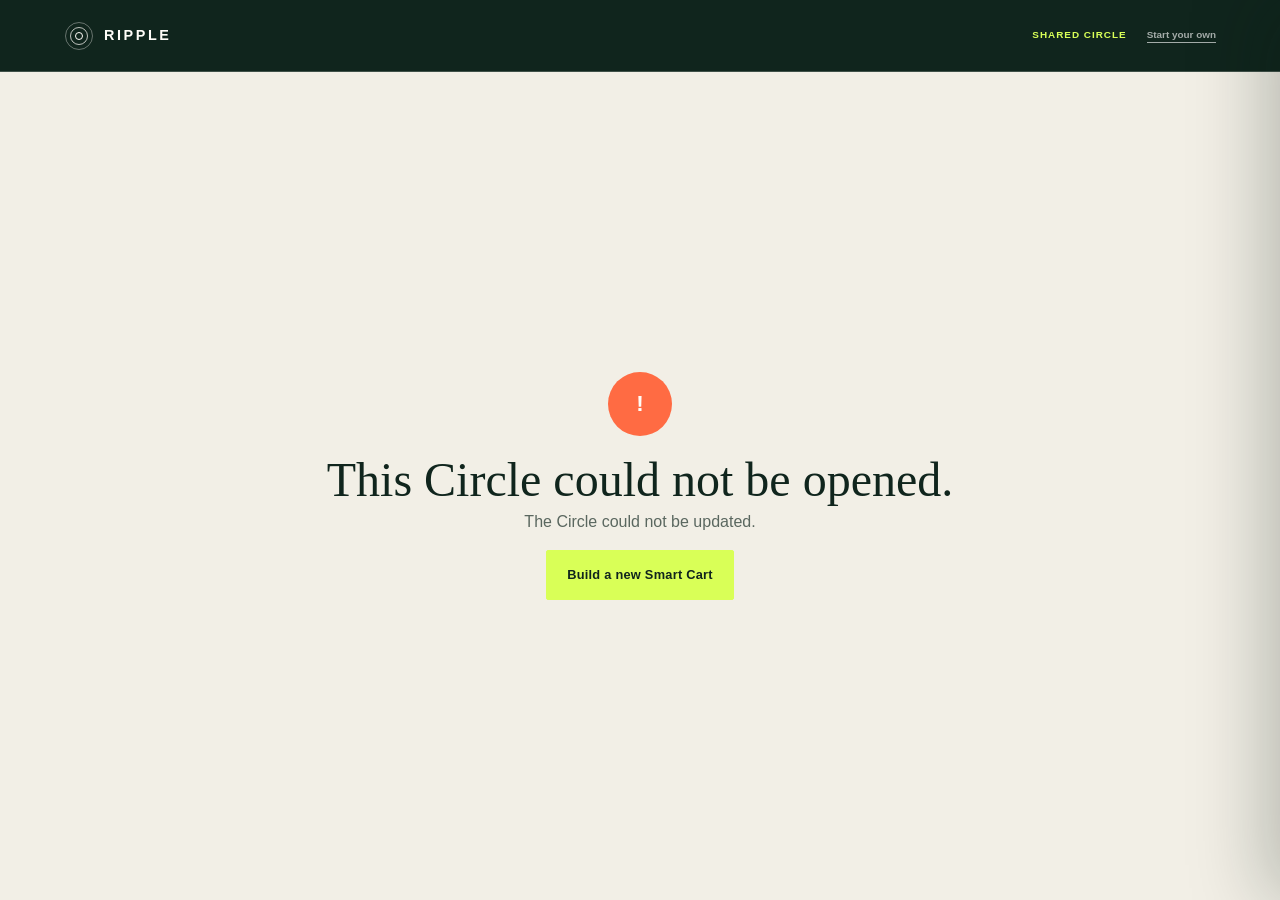
==== circle.html @ a395c289 "Add Smart Cart and shareable Circle flow" ====
<!doctype html>
<html lang="en">
<head>
  <meta charset="utf-8">
  <meta name="viewport" content="width=device-width, initial-scale=1">
  <meta name="theme-color" content="#10251d">
  <meta name="description" content="Join a RIPPLE Circle and help friends complete one transparent technology activation mission.">
  <title>RIPPLE Circle</title>
  <link rel="stylesheet" href="/site.css">
  <script src="/circle.js" defer></script>
</head>
<body class="circle-page">
  <header class="circle-header"><a class="brand" href="/home"><span class="brand-mark" aria-hidden="true"><i></i><i></i><i></i></span><span>RIPPLE</span></a><div><span>SHARED CIRCLE</span><a href="/smart-cart">Start your own</a></div></header>
  <main data-circle-root aria-live="polite" aria-busy="true">
    <section class="circle-loading" data-circle-loading><span class="loading-mark"></span><h1>Opening this Circle…</h1><p>RIPPLE is checking the shared mission and sandbox funding activity.</p></section>
    <section data-circle-content hidden>
      <div class="circle-hero">
        <div class="circle-orbits" aria-hidden="true"><i></i><i></i><i></i></div>
        <div class="circle-hero-inner shell">
          <p class="circle-kicker"><span data-circle-status>Open Circle</span><b>·</b><span data-circle-location></span></p>
          <h1 data-circle-headline></h1>
          <p class="circle-statement" data-circle-statement></p>
          <div class="circle-share-row"><button type="button" data-circle-share>Share Circle <span>↗</span></button><button type="button" data-circle-copy>Copy link</button><a data-circle-whatsapp target="_blank" rel="noopener">WhatsApp</a><a data-circle-facebook target="_blank" rel="noopener">Facebook</a></div>
        </div>
      </div>

      <section class="circle-command shell">
        <div class="circle-progress-card">
          <div class="circle-progress-top"><div><span>GROUP PROGRESS</span><strong data-circle-raised>$0</strong><small>of <b data-circle-goal>$0</b> sandbox target</small></div><div class="circle-progress-ring" data-circle-ring><span data-circle-percent>0%</span></div></div>
          <div class="circle-progress-bar"><i data-circle-progress></i></div>
          <div class="circle-progress-meta"><span><b data-circle-count>0</b> friends contributed</span><span><b data-circle-remaining>$0</b> remaining</span></div>
          <button class="button button-acid button-block" type="button" data-open-checkout>Join this Circle <span aria-hidden="true">→</span></button>
          <p>Visa-style sandbox experience · no real card is charged</p>
        </div>
        <div class="circle-package-card">
          <header><div><span>SMART CART PACKAGE</span><h2 data-package-title></h2></div><strong><b data-package-devices></b><small>planned devices</small></strong></header>
          <p data-package-explanation></p>
          <ul data-package-lines></ul>
          <div class="circle-package-total"><span>Complete package</span><b data-package-total></b></div>
          <small data-package-assumptions></small>
        </div>
      </section>

      <section class="circle-social shell">
        <div class="circle-story-card">
          <p class="eyebrow">The shared story</p><h2>More meaningful than a total.</h2>
          <blockquote data-circle-story></blockquote>
          <div class="circle-story-note"><span>AI STORY PREVIEW</span><p>RIPPLE turns optional contributor motivations and verified mission events into a simple group update. It never uses payment-card data.</p></div>
        </div>
        <div class="circle-friends-card"><header><div><p class="eyebrow">The Circle</p><h2>Friends moving it forward</h2></div><span data-friend-count>0 joined</span></header><div class="circle-friends" data-circle-friends></div></div>
      </section>

      <section class="circle-mission-band"><div class="shell circle-mission-grid"><div><p class="eyebrow">The underlying mission</p><h2 data-mission-title></h2><p data-mission-summary></p><a class="text-link" data-mission-link href="/missions">Inspect the complete mission <span>→</span></a></div><dl><div><dt>Recipient</dt><dd data-mission-recipient></dd></div><div><dt>Location</dt><dd data-mission-location></dd></div><div><dt>Equipment</dt><dd data-mission-device></dd></div><div><dt>Proof rule</dt><dd>Count impact after recipient acceptance</dd></div></dl></div></section>

      <footer class="circle-footer"><p><strong>Prototype boundary:</strong> this is a fictional sandbox Circle. No payment, donation, purchase, charitable receipt, delivery, or verified impact occurs.</p></footer>
    </section>
    <section class="circle-error" data-circle-error hidden><span>!</span><h1>This Circle could not be opened.</h1><p data-circle-error-message></p><a class="button button-primary" href="/smart-cart">Build a new Smart Cart</a></section>
  </main>

  <div class="checkout-backdrop" data-checkout-backdrop hidden></div>
  <aside class="circle-checkout" data-checkout aria-hidden="true" aria-labelledby="checkout-title">
    <header><div><span>SECURE SANDBOX CHECKOUT</span><h2 id="checkout-title">Join the Circle</h2></div><button type="button" data-close-checkout aria-label="Close checkout">×</button></header>
    <div class="checkout-trust"><span class="visa-word">VISA</span><div><b>Hosted payment simulation</b><small>Card details stay in this browser and are never sent to RIPPLE.</small></div></div>
    <form data-circle-contribution novalidate>
      <section data-checkout-step="details">
        <label>Your contribution<span class="input-prefix"><span>$</span><input name="amount" type="number" min="1" step="1" required></span></label>
        <div class="checkout-presets"><button type="button" data-circle-amount="25">$25</button><button type="button" data-circle-amount="50">$50</button><button type="button" data-circle-amount="100">$100</button><button type="button" data-circle-amount="split">Fair share</button></div>
        <label>Display name<input name="displayName" type="text" maxlength="60" autocomplete="name" required placeholder="How your name appears"></label>
        <label>Why are you joining? <span>Optional</span><textarea name="message" rows="3" maxlength="180" placeholder="I want more students to have the tools to build and learn."></textarea></label>
        <label class="consent-check"><input name="anonymous" type="checkbox" data-circle-anonymous><span>Show me as an anonymous friend.</span></label>
        <button class="button button-primary button-block" type="button" data-payment-next>Continue to sandbox payment <span>→</span></button>
      </section>
      <section data-checkout-step="payment" hidden>
        <button class="checkout-back" type="button" data-payment-back>← Edit contribution</button>
        <div class="sandbox-banner"><b>Use demo payment details only</b><span>No gateway call or real authorization occurs.</span></div>
        <label>Demo Visa card number<input name="cardNumber" inputmode="numeric" autocomplete="off" placeholder="4111 1111 1111 1111" maxlength="19" required></label>
        <div class="checkout-field-row"><label>Expiry<input name="expiry" inputmode="numeric" autocomplete="off" placeholder="12/30" maxlength="5" required></label><label>Security code<input name="cvc" inputmode="numeric" autocomplete="off" placeholder="123" maxlength="3" required></label></div>
        <label>Billing name<input name="billingName" autocomplete="off" maxlength="80" required placeholder="Demo cardholder"></label>
        <label class="consent-check"><input name="sandboxConfirmation" type="checkbox" required><span>I understand this records a simulation only and no money will move.</span></label>
        <div class="checkout-total"><span>Sandbox total</span><strong data-checkout-total>$0</strong></div>
        <button class="button button-acid button-block" type="submit">Authorize sandbox contribution <span>→</span></button>
      </section>
      <p class="checkout-status" data-checkout-status role="status" aria-live="polite"></p>
    </form>
    <section class="checkout-success" data-checkout-success hidden><span>✓</span><h3>Sandbox authorization recorded.</h3><p>No card was charged and no money moved.</p><dl><div><dt>Amount</dt><dd data-receipt-amount></dd></div><div><dt>Reference</dt><dd data-receipt-reference></dd></div></dl><button class="button button-primary button-block" type="button" data-finish-checkout>Return to the Circle</button></section>
  </aside>
  <div class="toast" data-toast role="status" aria-live="polite"></div>
</body>
</html>
---- site.css ----
:root {
  --ink: #10251d;
  --ink-2: #18362b;
  --paper: #f3f0e7;
  --paper-2: #e9e5da;
  --white: #fffdf8;
  --acid: #d9ff57;
  --coral: #ff6b43;
  --mint: #8de0bd;
  --sky: #a8d8ff;
  --line: rgba(16, 37, 29, .18);
  --line-light: rgba(255, 253, 248, .2);
  --muted: #5a675f;
  --radius: 2px;
  --sans: Inter, ui-sans-serif, -apple-system, BlinkMacSystemFont, "Segoe UI", sans-serif;
  --serif: Georgia, "Times New Roman", serif;
  --max: 1440px;
}

*, *::before, *::after { box-sizing: border-box; }

html { scroll-behavior: smooth; }

body {
  margin: 0;
  color: var(--ink);
  background: var(--paper);
  font-family: var(--sans);
  font-size: 16px;
  line-height: 1.5;
  -webkit-font-smoothing: antialiased;
}

body.menu-open { overflow: hidden; }
[hidden] { display: none !important; }

button, input, select, textarea { font: inherit; }
button, a { -webkit-tap-highlight-color: transparent; }
a { color: inherit; text-decoration: none; }
img, svg { max-width: 100%; display: block; }
h1, h2, h3, p { margin-top: 0; }

.sr-only {
  position: absolute;
  width: 1px;
  height: 1px;
  padding: 0;
  margin: -1px;
  overflow: hidden;
  clip: rect(0, 0, 0, 0);
  white-space: nowrap;
  border: 0;
}

.skip-link {
  position: fixed;
  z-index: 100;
  left: 18px;
  top: 12px;
  transform: translateY(-150%);
  padding: 10px 14px;
  background: var(--acid);
  color: var(--ink);
  font-weight: 800;
}

.skip-link:focus { transform: translateY(0); }

.site-header {
  position: sticky;
  z-index: 50;
  top: 0;
  color: var(--white);
  background: rgba(16, 37, 29, .96);
  border-bottom: 1px solid rgba(255, 255, 255, .12);
  backdrop-filter: blur(14px);
}

.nav-shell {
  width: min(100%, var(--max));
  min-height: 74px;
  margin: 0 auto;
  padding: 0 42px;
  display: grid;
  grid-template-columns: auto 1fr auto;
  align-items: center;
  gap: 36px;
}

.brand {
  display: inline-flex;
  align-items: center;
  gap: 11px;
  font-size: .9rem;
  font-weight: 900;
  letter-spacing: .18em;
}

.brand-mark {
  width: 29px;
  height: 29px;
  position: relative;
  display: inline-block;
}

.brand-mark i {
  position: absolute;
  inset: 50% auto auto 50%;
  width: 8px;
  height: 8px;
  border: 1.5px solid currentColor;
  border-radius: 50%;
  transform: translate(-50%, -50%);
}

.brand-mark i:nth-child(2) { width: 18px; height: 18px; opacity: .72; }
.brand-mark i:nth-child(3) { width: 28px; height: 28px; opacity: .36; }

.nav-links {
  justify-self: center;
  display: flex;
  align-items: center;
  gap: 26px;
}

.nav-links a {
  position: relative;
  padding: 26px 0 23px;
  color: rgba(255, 253, 248, .75);
  font-size: .8rem;
  font-weight: 700;
  letter-spacing: .02em;
}

.nav-links a::after {
  content: "";
  position: absolute;
  left: 0;
  right: 100%;
  bottom: 17px;
  height: 2px;
  background: var(--acid);
  transition: right .2s ease;
}

.nav-links a:hover, .nav-links a[aria-current="page"] { color: var(--white); }
.nav-links a:hover::after, .nav-links a[aria-current="page"]::after { right: 0; }

.header-actions { display: flex; align-items: center; gap: 9px; }

.menu-button {
  display: none;
  width: 44px;
  height: 44px;
  padding: 11px;
  color: inherit;
  background: transparent;
  border: 1px solid var(--line-light);
}

.menu-button > span:not(.sr-only) { display: block; height: 1px; margin: 5px 0; background: currentColor; }

.button {
  display: inline-flex;
  min-height: 50px;
  padding: 0 20px;
  align-items: center;
  justify-content: center;
  gap: 18px;
  border: 1px solid transparent;
  border-radius: var(--radius);
  cursor: pointer;
  font-size: .8rem;
  font-weight: 850;
  letter-spacing: .02em;
  transition: transform .18s ease, background .18s ease, color .18s ease, border-color .18s ease;
}

.button:hover { transform: translateY(-2px); }
.button:focus-visible, a:focus-visible, input:focus-visible, select:focus-visible, textarea:focus-visible {
  outline: 3px solid var(--sky);
  outline-offset: 3px;
}

.button-small { min-height: 38px; padding: 0 14px; font-size: .73rem; }
.button-acid { color: var(--ink); background: var(--acid); border-color: var(--acid); }
.button-acid:hover { background: #e6ff8f; border-color: #e6ff8f; }
.button-ghost { color: var(--white); background: transparent; border-color: rgba(255, 253, 248, .28); }
.button-light { color: var(--ink); background: var(--white); }
.button-dark { color: var(--white); background: var(--ink); }
.button-outline-dark { color: var(--white); border-color: rgba(255, 255, 255, .48); }
.button-outline { color: var(--ink); border-color: var(--ink); background: transparent; }
.button[disabled] { opacity: .56; cursor: wait; transform: none; }

.text-link {
  display: inline-flex;
  align-items: center;
  gap: 18px;
  padding-bottom: 5px;
  border-bottom: 1px solid currentColor;
  font-size: .82rem;
  font-weight: 850;
}

.overline {
  margin-bottom: 24px;
  display: flex;
  align-items: center;
  gap: 10px;
  font-size: .69rem;
  font-weight: 900;
  letter-spacing: .15em;
  text-transform: uppercase;
}

.overline-light { color: var(--acid); }

.live-dot, .status-pill i {
  width: 7px;
  height: 7px;
  display: inline-block;
  border-radius: 50%;
  background: var(--acid);
  box-shadow: 0 0 0 5px rgba(217, 255, 87, .12);
}

.home-hero {
  position: relative;
  overflow: hidden;
  color: var(--white);
  background: var(--ink);
}

.home-hero::before {
  content: "";
  position: absolute;
  inset: 0;
  opacity: .24;
  pointer-events: none;
  background-image: linear-gradient(rgba(255,255,255,.06) 1px, transparent 1px), linear-gradient(90deg, rgba(255,255,255,.06) 1px, transparent 1px);
  background-size: 82px 82px;
  mask-image: linear-gradient(to right, transparent, #000 75%);
}

.hero-grid {
  position: relative;
  width: min(100%, var(--max));
  min-height: 750px;
  margin: 0 auto;
  padding: 86px 42px 70px;
  display: grid;
  grid-template-columns: minmax(0, 1.05fr) minmax(430px, .8fr);
  align-items: center;
  gap: 7vw;
}

.hero-copy h1 {
  max-width: 830px;
  margin-bottom: 30px;
  font-size: clamp(3.6rem, 6.8vw, 7.1rem);
  line-height: .89;
  letter-spacing: -.065em;
}

.hero-copy h1 em, .section-intro h2 em {
  color: var(--acid);
  font-family: var(--serif);
  font-weight: 400;
}

.hero-lede {
  max-width: 680px;
  margin-bottom: 34px;
  color: rgba(255, 253, 248, .7);
  font-size: clamp(1rem, 1.35vw, 1.22rem);
  line-height: 1.65;
}

.hero-actions { display: flex; align-items: center; gap: 28px; }
.hero-proof { margin-top: 70px; display: flex; flex-wrap: wrap; gap: 12px 26px; }
.hero-proof span { color: rgba(255,255,255,.58); font-size: .7rem; font-weight: 750; letter-spacing: .04em; }
.hero-proof span::before { content: "✓"; margin-right: 8px; color: var(--acid); }

.hero-system {
  position: relative;
  padding: 24px;
  color: var(--ink);
  background: var(--paper);
  box-shadow: 24px 24px 0 rgba(217, 255, 87, .1);
}

.system-topline { display: flex; justify-content: space-between; gap: 16px; padding-bottom: 16px; border-bottom: 1px solid var(--line); font-size: .62rem; font-weight: 900; letter-spacing: .13em; }
.status-pill { display: inline-flex; align-items: center; gap: 8px; color: #315b47; }
.status-pill i { width: 6px; height: 6px; background: #3da874; box-shadow: none; }
.system-batch { padding: 28px 0 25px; display: grid; grid-template-columns: 1fr auto; align-items: end; border-bottom: 1px solid var(--line); }
.system-batch .system-label { grid-column: 1 / -1; margin-bottom: 13px; color: var(--muted); font-size: .66rem; font-weight: 900; letter-spacing: .12em; text-transform: uppercase; }
.system-batch strong { font-size: clamp(3.2rem, 5vw, 5.3rem); line-height: .8; letter-spacing: -.07em; }
.system-batch > span:last-child { max-width: 90px; text-align: right; font-size: .73rem; font-weight: 750; line-height: 1.35; }
.system-path { height: 31px; margin: 0 26px; display: flex; align-items: center; justify-content: space-between; border-bottom: 1px solid var(--ink); }
.system-path i { width: 7px; height: 7px; margin-top: 31px; border-radius: 50%; background: var(--ink); box-shadow: 0 0 0 4px var(--paper); }
.system-roles { display: grid; grid-template-columns: repeat(4, 1fr); gap: 7px; padding: 22px 0 25px; }
.system-roles div { min-width: 0; }
.system-roles span { display: block; margin-bottom: 14px; color: var(--muted); font-size: .62rem; }
.system-roles b { display: block; margin-bottom: 5px; font-size: .71rem; }
.system-roles small { display: block; color: var(--muted); font-size: .58rem; line-height: 1.35; }
.system-outcome { display: grid; grid-template-columns: 1fr 1fr; background: var(--ink); color: var(--white); }
.system-outcome div { padding: 16px; border-right: 1px solid var(--line-light); border-bottom: 1px solid var(--line-light); }
.system-outcome div:last-child { grid-column: 1 / -1; border-bottom: 0; }
.system-outcome span { display: block; margin-bottom: 7px; color: rgba(255,255,255,.54); font-size: .61rem; text-transform: uppercase; letter-spacing: .07em; }
.system-outcome b { font-size: 1rem; }
.sample-note { margin: 13px 0 0; color: var(--muted); font-size: .62rem; }

.problem-section, .activation-section, .roles-section, .proof-section {
  width: min(100%, var(--max));
  margin: 0 auto;
  padding: 118px 42px;
}

.section-intro { max-width: 980px; margin-bottom: 62px; }
.section-intro h2, .split-intro h2, .section-heading-row h2, .proof-copy h2, .final-cta h2, .page-hero h1 {
  margin-bottom: 24px;
  font-size: clamp(2.5rem, 4.5vw, 5rem);
  line-height: .98;
  letter-spacing: -.052em;
}
.section-intro > p:last-child { max-width: 690px; color: var(--muted); }

.metric-wall { display: grid; grid-template-columns: repeat(4, 1fr); }
.problem-metric { min-height: 360px; padding: 28px; display: flex; flex-direction: column; border-right: 1px solid var(--line); }
.metric-index { font-size: .65rem; font-weight: 900; letter-spacing: .13em; }
.problem-metric strong { margin-top: auto; font-size: clamp(3.5rem, 5.2vw, 6rem); line-height: .9; letter-spacing: -.07em; }
.problem-metric p { min-height: 65px; margin: 20px 0; font-size: .84rem; font-weight: 650; line-height: 1.55; }
.problem-metric a { align-self: flex-start; padding-bottom: 3px; border-bottom: 1px solid currentColor; font-size: .65rem; font-weight: 800; }
.metric-dark { color: var(--white); background: var(--ink); }
.metric-acid { background: var(--acid); }
.metric-coral { background: var(--coral); }
.metric-cream { background: var(--white); }
.data-caveat { margin: 18px 0 0; padding: 18px 0; color: var(--muted); border-top: 1px solid var(--line); font-size: .72rem; }

.activation-section { padding-top: 30px; }
.split-intro { margin-bottom: 62px; display: grid; grid-template-columns: 1.15fr .65fr; align-items: end; gap: 10vw; }
.split-intro > p { margin-bottom: 28px; color: var(--muted); }
.activation-steps { margin: 0; padding: 0; list-style: none; border-top: 1px solid var(--ink); }
.activation-steps li { padding: 23px 0; display: grid; grid-template-columns: 90px 220px 1fr; align-items: start; border-bottom: 1px solid var(--line); transition: padding .2s ease, background .2s ease; }
.activation-steps li:hover { padding-left: 14px; background: rgba(255,255,255,.35); }
.activation-steps li > span { color: var(--muted); font-size: .65rem; font-weight: 900; letter-spacing: .1em; }
.activation-steps div { grid-column: 2 / -1; display: grid; grid-template-columns: 220px 1fr; gap: 24px; }
.activation-steps b { font-size: 1.18rem; }
.activation-steps p { max-width: 700px; margin: 0; color: var(--muted); font-size: .86rem; }

.missions-preview {
  padding: 110px max(42px, calc((100vw - var(--max)) / 2 + 42px));
  color: var(--white);
  background: var(--ink);
}
.section-heading-row { max-width: calc(var(--max) - 84px); margin: 0 auto 56px; display: flex; align-items: end; justify-content: space-between; gap: 32px; }
.section-heading-row h2 { margin: 0; }
.mission-grid { max-width: calc(var(--max) - 84px); margin: 0 auto; display: grid; grid-template-columns: repeat(3, 1fr); gap: 1px; background: rgba(255,255,255,.14); }
.loading-card, .empty-card, .error-card { grid-column: 1 / -1; padding: 50px; color: rgba(255,255,255,.68); background: var(--ink-2); text-align: center; }
.mission-card { min-width: 0; padding: 28px; color: var(--ink); background: var(--paper); display: flex; flex-direction: column; transition: transform .2s ease, background .2s ease; }
.mission-card:hover { position: relative; z-index: 2; transform: translateY(-6px); background: var(--white); }
.mission-card-top { display: flex; align-items: center; justify-content: space-between; gap: 10px; }
.mission-tag, .status-tag { padding: 5px 8px; font-size: .59rem; font-weight: 900; letter-spacing: .08em; text-transform: uppercase; border: 1px solid var(--line); }
.status-tag { color: #315b47; background: rgba(141,224,189,.23); border-color: rgba(49,91,71,.2); }
.mission-card h3 { min-height: 74px; margin: 35px 0 14px; font-size: 1.55rem; line-height: 1.05; letter-spacing: -.035em; }
.mission-card-summary { min-height: 68px; margin-bottom: 28px; color: var(--muted); font-size: .79rem; }
.mission-stat-row { display: grid; grid-template-columns: 1fr 1fr; gap: 1px; margin-bottom: 24px; background: var(--line); }
.mission-stat-row > div { padding: 13px; background: var(--paper); }
.mission-stat-row span { display: block; margin-bottom: 5px; color: var(--muted); font-size: .58rem; text-transform: uppercase; letter-spacing: .07em; }
.mission-stat-row b { font-size: .9rem; }
.progress-block { margin-top: auto; }
.progress-label { margin-bottom: 8px; display: flex; justify-content: space-between; gap: 10px; color: var(--muted); font-size: .63rem; }
.progress-bar { height: 7px; overflow: hidden; background: rgba(16,37,29,.13); }
.progress-bar i { display: block; height: 100%; background: var(--coral); }
.mission-card-link { margin-top: 24px; padding-top: 16px; display: flex; justify-content: space-between; border-top: 1px solid var(--line); font-size: .72rem; font-weight: 900; }
.demo-disclosure { max-width: calc(var(--max) - 84px); margin: 24px auto 0; color: rgba(255,255,255,.5); font-size: .68rem; }

.roles-section { padding-bottom: 50px; }
.compact-intro { max-width: 820px; }
.role-routes { display: grid; grid-template-columns: repeat(4, 1fr); border-top: 1px solid var(--ink); border-left: 1px solid var(--line); }
.role-route { min-height: 440px; padding: 25px; display: flex; flex-direction: column; border-right: 1px solid var(--line); border-bottom: 1px solid var(--line); transition: background .2s ease, color .2s ease; }
.role-route:hover { color: var(--white); background: var(--ink); }
.role-number { color: var(--muted); font-size: .66rem; font-weight: 900; }
.role-name { margin-top: 42px; font-size: .67rem; font-weight: 900; letter-spacing: .12em; text-transform: uppercase; }
.role-route h3 { margin: 16px 0; font-size: 1.7rem; line-height: 1.05; letter-spacing: -.04em; }
.role-route p { color: var(--muted); font-size: .8rem; line-height: 1.62; }
.role-route:hover p, .role-route:hover .role-number { color: rgba(255,255,255,.6); }
.route-action { margin-top: auto; padding-top: 18px; display: flex; justify-content: space-between; border-top: 1px solid var(--line); font-size: .72rem; font-weight: 850; }
.role-route:hover .route-action { border-color: var(--line-light); color: var(--acid); }

.proof-section { display: grid; grid-template-columns: .9fr 1fr; align-items: center; gap: 9vw; }
.proof-visual { min-height: 570px; position: relative; background: var(--coral); overflow: hidden; }
.proof-visual::before { content: ""; position: absolute; inset: 0; background-image: radial-gradient(rgba(16,37,29,.24) 1px, transparent 1px); background-size: 12px 12px; }
.passport-card { position: absolute; width: 72%; min-height: 335px; padding: 22px; background: var(--white); border: 1px solid var(--ink); box-shadow: 14px 14px 0 rgba(16,37,29,.2); }
.passport-back { left: 7%; top: 11%; transform: rotate(-8deg); color: rgba(16,37,29,.45); background: var(--acid); font-size: .65rem; letter-spacing: .12em; }
.passport-front { right: 7%; bottom: 8%; transform: rotate(3deg); }
.passport-head { display: flex; justify-content: space-between; padding-bottom: 18px; border-bottom: 1px solid var(--ink); font-size: .59rem; font-weight: 900; letter-spacing: .1em; }
.passport-head b { color: #2a7250; }
.passport-front > strong { display: block; margin: 34px 0; font-size: clamp(1.8rem, 3vw, 3rem); letter-spacing: -.05em; }
.passport-route { display: flex; justify-content: space-between; border-bottom: 1px solid var(--ink); }
.passport-route i { width: 10px; height: 10px; margin-bottom: -5px; border-radius: 50%; background: var(--ink); box-shadow: 0 0 0 4px var(--white); }
.passport-labels { padding: 12px 0 30px; display: flex; justify-content: space-between; color: var(--muted); font-size: .48rem; font-weight: 900; }
.passport-foot { padding-top: 14px; display: flex; justify-content: space-between; border-top: 1px solid var(--line); font-size: .68rem; }
.passport-foot b { font-size: 1rem; }
.proof-copy > p:not(.overline) { max-width: 650px; color: var(--muted); }
.plain-checks { margin: 36px 0; padding: 0; list-style: none; border-top: 1px solid var(--ink); }
.plain-checks li { padding: 15px 0; display: grid; grid-template-columns: 190px 1fr; gap: 20px; border-bottom: 1px solid var(--line); }
.plain-checks b { font-size: .77rem; }
.plain-checks span { color: var(--muted); font-size: .75rem; }

.final-cta { padding: 110px 42px; color: var(--white); background: var(--ink); text-align: center; }
.final-cta h2 { max-width: 1050px; margin: 0 auto 42px; }
.final-cta .overline { justify-content: center; }
.final-cta > div { display: flex; justify-content: center; flex-wrap: wrap; gap: 12px; }

.site-footer { padding: 66px max(42px, calc((100vw - var(--max)) / 2 + 42px)) 20px; color: var(--white); background: #09140f; }
.footer-brand { display: flex; align-items: flex-start; justify-content: space-between; gap: 30px; padding-bottom: 50px; border-bottom: 1px solid var(--line-light); }
.footer-brand p { max-width: 420px; color: rgba(255,255,255,.48); font-family: var(--serif); font-size: 1.4rem; font-style: italic; text-align: right; }
.footer-links { padding: 45px 0; display: grid; grid-template-columns: 1fr 1fr; gap: 80px; }
.footer-links > div { display: grid; grid-template-columns: 140px repeat(4, auto); align-items: start; gap: 17px; }
.footer-links span { color: var(--acid); font-size: .63rem; font-weight: 900; letter-spacing: .12em; text-transform: uppercase; }
.footer-links a { color: rgba(255,255,255,.67); font-size: .73rem; }
.footer-links a:hover { color: var(--white); }
.footer-bottom { padding-top: 19px; display: flex; justify-content: space-between; gap: 20px; color: rgba(255,255,255,.4); border-top: 1px solid var(--line-light); font-size: .62rem; }

/* Shared interior pages */
.page-hero { color: var(--white); background: var(--ink); }
.page-hero-inner { width: min(100%, var(--max)); margin: 0 auto; padding: 92px 42px 88px; }
.page-hero h1 { max-width: 970px; margin-bottom: 26px; }
.page-hero h1 em { color: var(--acid); font-family: var(--serif); font-weight: 400; }
.page-hero .lede, .page-hero > p, .page-hero-inner > p:not(.overline) { max-width: 720px; color: rgba(255,255,255,.65); font-size: 1.05rem; }
.page-shell, .content-shell { width: min(100%, var(--max)); margin: 0 auto; padding: 82px 42px; }
.page-section { padding: 76px 0; }
.page-section + .page-section { border-top: 1px solid var(--line); }
.section-title { max-width: 720px; margin-bottom: 38px; }
.section-title h2 { margin-bottom: 15px; font-size: clamp(2rem, 3.6vw, 3.8rem); line-height: 1; letter-spacing: -.05em; }
.section-title p { color: var(--muted); }

.notice { padding: 16px 18px; display: flex; gap: 12px; color: var(--ink); background: #eef0d6; border-left: 4px solid var(--acid); font-size: .75rem; line-height: 1.55; }
.notice strong { white-space: nowrap; }
.notice-dark { color: var(--white); background: rgba(255,255,255,.08); border-color: var(--acid); }

.filters { display: flex; flex-wrap: wrap; gap: 8px; margin-bottom: 28px; }
.filter-chip { min-height: 36px; padding: 0 14px; color: var(--ink); background: transparent; border: 1px solid var(--line); cursor: pointer; font-size: .69rem; font-weight: 850; }
.filter-chip:hover, .filter-chip.active, .filter-chip[aria-pressed="true"] { background: var(--ink); color: var(--white); border-color: var(--ink); }

.detail-grid { display: grid; grid-template-columns: minmax(0, 1fr) 360px; gap: 60px; align-items: start; }
.detail-main > section { padding: 34px 0; border-top: 1px solid var(--line); }
.detail-main h2 { font-size: 1.8rem; letter-spacing: -.035em; }
.side-panel { position: sticky; top: 98px; padding: 25px; background: var(--white); border: 1px solid var(--line); }
.side-panel h2, .side-panel h3 { margin-bottom: 10px; font-size: 1.3rem; }
.side-panel p { color: var(--muted); font-size: .76rem; }

.metric-grid { display: grid; grid-template-columns: repeat(3, 1fr); gap: 1px; background: var(--line); border: 1px solid var(--line); }
.metric-card { min-height: 175px; padding: 21px; background: var(--white); }
.metric-card span { color: var(--muted); font-size: .61rem; font-weight: 850; letter-spacing: .08em; text-transform: uppercase; }
.metric-card strong { display: block; margin: 22px 0 8px; font-size: 2.3rem; letter-spacing: -.055em; }
.metric-card p { margin: 0; color: var(--muted); font-size: .72rem; }

.timeline { margin: 0; padding: 0; list-style: none; border-top: 1px solid var(--ink); }
.timeline li { position: relative; padding: 20px 0 20px 52px; border-bottom: 1px solid var(--line); }
.timeline li::before { content: ""; position: absolute; left: 16px; top: 25px; width: 9px; height: 9px; border: 2px solid var(--ink); border-radius: 50%; background: var(--paper); }
.timeline li.complete::before, .timeline li[data-state="complete"]::before { background: var(--acid); }
.timeline b { display: block; margin-bottom: 4px; font-size: .82rem; }
.timeline p, .timeline span { margin: 0; color: var(--muted); font-size: .72rem; }

.ledger-wrap { overflow-x: auto; border: 1px solid var(--line); }
.ledger-table { width: 100%; border-collapse: collapse; min-width: 680px; background: var(--white); }
.ledger-table th, .ledger-table td { padding: 14px 16px; border-bottom: 1px solid var(--line); text-align: left; font-size: .72rem; }
.ledger-table th { color: var(--muted); background: var(--paper-2); font-size: .59rem; letter-spacing: .08em; text-transform: uppercase; }
.ledger-table td:last-child, .ledger-table th:last-child { text-align: right; }

.trust-grid, .feature-grid { display: grid; grid-template-columns: repeat(3, 1fr); gap: 1px; background: var(--line); }
.trust-card, .feature-card { padding: 25px; background: var(--white); }
.trust-card h3, .feature-card h3 { margin: 22px 0 10px; font-size: 1.1rem; }
.trust-card p, .feature-card p { color: var(--muted); font-size: .76rem; }
.trust-card > span, .feature-card > span { font-size: .62rem; font-weight: 900; letter-spacing: .1em; }

/* Role intake pages */
.role-intro-grid { display: grid; grid-template-columns: 1fr .78fr; gap: 8vw; align-items: start; }
.process-list { margin: 0; padding: 0; list-style: none; counter-reset: role-step; border-top: 1px solid var(--ink); }
.process-list li { counter-increment: role-step; padding: 19px 0; display: grid; grid-template-columns: 46px 1fr; border-bottom: 1px solid var(--line); }
.process-list li::before { content: "0" counter(role-step); color: var(--muted); font-size: .62rem; font-weight: 900; }
.process-list b { display: block; margin-bottom: 5px; font-size: .85rem; }
.process-list p { margin: 0; color: var(--muted); font-size: .74rem; }

.intake-layout { display: grid; grid-template-columns: .75fr 1.25fr; gap: 70px; align-items: start; }
.intake-context { position: sticky; top: 110px; }
.intake-context h2 { font-size: clamp(2rem, 3.6vw, 3.8rem); line-height: 1; letter-spacing: -.05em; }
.intake-context p { color: var(--muted); }
.intake-form, .pledge-form { padding: 28px; background: var(--white); border: 1px solid var(--line); }
.form-section + .form-section { margin-top: 34px; padding-top: 27px; border-top: 1px solid var(--line); }
.form-section h3 { margin-bottom: 4px; font-size: 1.1rem; }
.form-section > p { color: var(--muted); font-size: .72rem; }
.form-grid { display: grid; grid-template-columns: 1fr 1fr; gap: 17px; }
.form-grid .full, .field-full { grid-column: 1 / -1; }
.field, .intake-form label, .pledge-form label { display: grid; gap: 7px; color: var(--ink); font-size: .67rem; font-weight: 800; }
.field-hint { color: var(--muted); font-size: .62rem; font-weight: 500; }
input, select, textarea {
  width: 100%;
  min-height: 46px;
  padding: 11px 12px;
  color: var(--ink);
  background: var(--paper);
  border: 1px solid rgba(16,37,29,.24);
  border-radius: 0;
}
textarea { min-height: 115px; resize: vertical; }
input::placeholder, textarea::placeholder { color: #899087; }
input[type="checkbox"], input[type="radio"] { width: 17px; min-height: 17px; accent-color: var(--ink); }
.checkbox-line { display: flex !important; grid-template-columns: none !important; align-items: flex-start; gap: 9px !important; font-weight: 600 !important; }
.form-actions { margin-top: 24px; display: flex; align-items: center; gap: 18px; }
.form-status { margin: 0; color: var(--muted); font-size: .7rem; }
.form-status.success { color: #236b49; }
.form-status.error { color: #ad2e1b; }

.role-outcomes { display: grid; grid-template-columns: repeat(3, 1fr); border: 1px solid var(--line); }
.role-outcome { padding: 24px; border-right: 1px solid var(--line); }
.role-outcome:last-child { border-right: 0; }
.role-outcome span { color: var(--muted); font-size: .61rem; font-weight: 900; letter-spacing: .1em; }
.role-outcome h3 { margin: 35px 0 9px; font-size: 1.15rem; }
.role-outcome p { color: var(--muted); font-size: .73rem; }

.toast {
  position: fixed;
  z-index: 90;
  right: 24px;
  bottom: 24px;
  max-width: 380px;
  padding: 15px 18px;
  color: var(--white);
  background: var(--ink);
  border-left: 4px solid var(--acid);
  box-shadow: 0 10px 45px rgba(0,0,0,.22);
  transform: translateY(140%);
  opacity: 0;
  transition: .25s ease;
  font-size: .75rem;
}
.toast.visible { transform: translateY(0); opacity: 1; }
.toast.error { border-color: var(--coral); }

/* Portal pages */
.shell { width: min(100%, var(--max)); margin-inline: auto; padding-inline: 42px; }
.header-inner { min-height: 74px; display: grid; grid-template-columns: auto 1fr auto; align-items: center; gap: 34px; }
.header-inner .brand-mark, .brand--footer .brand-mark {
  display: inline-flex;
  align-items: center;
  justify-content: center;
  color: var(--ink);
  background: var(--acid);
  border-radius: 50%;
  font-size: .7rem;
  letter-spacing: 0;
}
.primary-nav { justify-self: center; display: flex; align-items: center; gap: 28px; }
.primary-nav a { color: rgba(255,255,255,.72); font-size: .78rem; font-weight: 750; }
.primary-nav a:hover { color: var(--white); }
.header-action { padding-bottom: 3px; color: var(--acid); border-bottom: 1px solid var(--acid); font-size: .73rem; font-weight: 850; }
.nav-toggle { display: none; color: var(--white); background: transparent; border: 1px solid var(--line-light); padding: 9px 12px; font-size: .72rem; font-weight: 800; }

.button-primary, .button--primary { color: var(--ink); background: var(--acid); border-color: var(--acid); }
.button-quiet, .button--quiet { color: inherit; background: transparent; border-color: currentColor; }
.button-block { width: 100%; }
.button-outline-light { color: var(--white); background: transparent; border-color: rgba(255,255,255,.5); }

.eyebrow {
  margin-bottom: 18px;
  color: inherit;
  font-size: .67rem;
  font-weight: 900;
  letter-spacing: .13em;
  text-transform: uppercase;
}
.eyebrow > span { margin-right: 9px; color: var(--acid); }
.portal-hero { color: var(--white); background: var(--ink); overflow: hidden; }
.portal-hero__grid { min-height: 620px; padding-block: 86px 76px; display: grid; grid-template-columns: 1.15fr .72fr; align-items: center; gap: 8vw; }
.portal-hero__copy h1 { max-width: 810px; margin-bottom: 24px; font-size: clamp(3.1rem, 5.2vw, 5.7rem); line-height: .94; letter-spacing: -.06em; }
.portal-hero__lede { max-width: 690px; margin-bottom: 30px; color: rgba(255,255,255,.66); font-size: 1.05rem; line-height: 1.65; }
.portal-hero__actions { display: flex; flex-wrap: wrap; gap: 10px; }
.prototype-note { margin: 28px 0 0; color: rgba(255,255,255,.48); font-size: .65rem; }
.prototype-note > span { margin-right: 7px; color: var(--acid); }
.portal-hero__story { position: relative; padding: 26px; color: var(--ink); background: var(--paper); box-shadow: 18px 18px 0 rgba(217,255,87,.11); }
.story-label { padding-bottom: 15px; border-bottom: 1px solid var(--line); color: var(--muted); font-size: .62rem; font-weight: 900; letter-spacing: .12em; text-transform: uppercase; }
.story-flow, .ledger-preview { margin: 0; padding: 0; list-style: none; }
.story-flow li { padding: 18px 0; display: grid; grid-template-columns: 42px 1fr; border-bottom: 1px solid var(--line); }
.story-flow li > span { color: var(--muted); font-size: .61rem; font-weight: 900; }
.story-flow strong, .story-flow small { display: block; }
.story-flow strong { font-size: .83rem; }
.story-flow small { margin-top: 4px; color: var(--muted); font-size: .65rem; }
.story-link { margin-top: 24px; display: flex; justify-content: space-between; color: var(--ink); font-size: .72rem; font-weight: 900; }
.story-caption { margin: 18px 0 0; color: var(--muted); font-size: .66rem; }
.ledger-preview li { padding: 15px 0; display: grid; grid-template-columns: 88px 1fr; gap: 16px; border-bottom: 1px solid var(--line); }
.ledger-preview span { color: var(--muted); font-size: .59rem; font-weight: 900; text-transform: uppercase; }
.ledger-preview strong { font-size: .74rem; }
.need-card { padding: 20px; color: var(--white); background: var(--ink); }
.need-card__status { font-size: .59rem; color: var(--acid); text-transform: uppercase; letter-spacing: .1em; }
.need-card > strong { display: block; margin: 24px 0; font-size: 1.45rem; }
.need-card dl { margin: 0; }
.need-card dl div { padding: 10px 0; display: grid; grid-template-columns: 90px 1fr; border-top: 1px solid var(--line-light); }
.need-card dt { color: rgba(255,255,255,.5); font-size: .61rem; }
.need-card dd { margin: 0; font-size: .68rem; }
.work-order-card { color: var(--white); background: var(--ink); padding: 20px; }
.work-order-card__top { display: flex; justify-content: space-between; gap: 12px; padding-bottom: 14px; border-bottom: 1px solid var(--line-light); color: var(--acid); font-size: .59rem; font-weight: 900; }
.work-order-card dl, .work-order-card ul { margin: 20px 0 0; padding: 0; list-style: none; }
.work-order-card dl div, .work-order-card li { padding: 11px 0; display: grid; grid-template-columns: 95px 1fr; gap: 16px; border-top: 1px solid var(--line-light); }
.work-order-card dt, .work-order-card li > span { color: rgba(255,255,255,.5); font-size: .61rem; }
.work-order-card dd, .work-order-card li > strong { margin: 0; font-size: .68rem; font-weight: 750; }

.assurance-strip { background: var(--acid); }
.assurance-strip__inner { min-height: 54px; display: grid; grid-template-columns: repeat(3, 1fr); align-items: center; }
.assurance-strip__inner span { padding: 0 18px; border-right: 1px solid rgba(16,37,29,.25); font-size: .65rem; font-weight: 850; text-align: center; }
.assurance-strip__inner span:last-child { border-right: 0; }
.section { padding-block: 98px; }
.section-heading { margin-bottom: 42px; }
.section-heading h2 { margin-bottom: 14px; font-size: clamp(2.2rem, 3.9vw, 4rem); line-height: 1; letter-spacing: -.05em; }
.section-heading > p, .section-heading--split > p, .split-heading > p { color: var(--muted); }
.section-heading--split, .split-heading { display: grid; grid-template-columns: 1.1fr .7fr; align-items: end; gap: 8vw; }
.section-heading--split > p, .split-heading > p { margin-bottom: 10px; }
.step-sequence { margin: 0; padding: 0; display: grid; grid-template-columns: repeat(4, 1fr); list-style: none; border-top: 1px solid var(--ink); border-left: 1px solid var(--line); }
.step-sequence li { min-height: 280px; padding: 22px; display: flex; flex-direction: column; border-right: 1px solid var(--line); border-bottom: 1px solid var(--line); }
.step-sequence__number { color: var(--muted); font-size: .61rem; font-weight: 900; }
.step-sequence h3 { margin: auto 0 10px; font-size: 1.15rem; }
.step-sequence p { margin: 0; color: var(--muted); font-size: .72rem; }

.portal-workspace { padding: 105px 0; background: var(--paper-2); }
.portal-workspace__grid { display: grid; grid-template-columns: .7fr 1.3fr; gap: 7vw; align-items: start; }
.portal-workspace__intro { position: sticky; top: 105px; }
.portal-workspace__intro h2, .pledge-explainer h2 { font-size: clamp(2.2rem, 3.8vw, 4rem); line-height: 1; letter-spacing: -.05em; }
.portal-workspace__intro > p, .pledge-explainer > p { color: var(--muted); }
.expectation-card, .boundary-card { margin-top: 28px; padding: 20px; border: 1px solid var(--line); }
.expectation-card { background: var(--white); }
.boundary-card { background: #f2d8ce; border-color: rgba(160,58,33,.2); }
.expectation-card strong, .boundary-card strong { font-size: .74rem; }
.expectation-card ul { margin: 12px 0 0; padding-left: 19px; color: var(--muted); font-size: .7rem; }
.boundary-card p { margin: 10px 0 0; color: #6f4a3d; font-size: .68rem; }
.intake-form fieldset, .pledge-form fieldset, .pledge-card fieldset { margin: 0; padding: 0; border: 0; }
.intake-form fieldset + fieldset { margin-top: 34px; padding-top: 28px; border-top: 1px solid var(--line); }
.intake-form legend, .pledge-form legend, .pledge-card legend { width: 100%; margin-bottom: 17px; padding: 0; font-size: .69rem; font-weight: 900; letter-spacing: .1em; text-transform: uppercase; }
.form-heading { margin-bottom: 28px; padding-bottom: 18px; display: flex; align-items: flex-start; justify-content: space-between; gap: 20px; border-bottom: 1px solid var(--ink); }
.form-heading span { color: var(--muted); font-size: .59rem; font-weight: 900; letter-spacing: .09em; text-transform: uppercase; }
.form-heading h3 { margin: 5px 0 0; font-size: 1.3rem; }
.form-grid--two { grid-template-columns: 1fr 1fr; }
.intake-form > label, .intake-form fieldset > label { margin-top: 18px; }
.field-note, .label-optional { color: var(--muted); font-size: .61rem; font-weight: 500; }
.consent-check { margin-top: 25px !important; display: flex !important; align-items: flex-start; gap: 10px !important; font-size: .67rem !important; line-height: 1.5; }
.consent-check input { flex: 0 0 17px; }
.form-submit-row { margin-top: 24px; display: flex; align-items: center; gap: 17px; }
.choice-grid { display: grid; grid-template-columns: 1fr 1fr; gap: 8px; }
.choice-grid--compact { grid-template-columns: repeat(3, 1fr); }
.choice-card { min-height: 78px; padding: 12px; display: flex !important; grid-template-columns: none !important; align-items: flex-start; gap: 10px !important; border: 1px solid var(--line); background: var(--paper); cursor: pointer; }
.choice-card:has(input:checked) { border-color: var(--ink); background: #edf6d0; box-shadow: inset 0 0 0 1px var(--ink); }
.choice-card strong, .choice-card small { display: block; }
.choice-card small { margin-top: 3px; color: var(--muted); font-size: .59rem; font-weight: 500; }
[data-required-group].has-error { padding: 10px; outline: 2px solid var(--coral); }
.input-suffix, .input-prefix, .currency-field { position: relative; display: flex; align-items: center; }
.input-suffix > span, .input-prefix > span, .currency-field > b { position: absolute; right: 12px; color: var(--muted); font-size: .67rem; }
.input-prefix > span, .currency-field > b { left: 12px; right: auto; }
.input-prefix input, .currency-field input { padding-left: 28px; }

.role-next { padding: 82px 0; color: var(--white); background: var(--ink); }
.role-next__inner { display: grid; grid-template-columns: .75fr 1.25fr; gap: 7vw; align-items: start; }
.role-next h2 { font-size: clamp(2rem, 3.5vw, 3.7rem); line-height: 1; letter-spacing: -.05em; }
.role-links { border-top: 1px solid var(--line-light); }
.role-links a { padding: 19px 0; display: flex; justify-content: space-between; gap: 20px; border-bottom: 1px solid var(--line-light); }
.role-links span { color: rgba(255,255,255,.5); font-size: .66rem; }
.role-links strong { color: var(--acid); font-size: .7rem; }

/* Funding interaction */
.mission-market { padding: 100px 0; background: var(--paper-2); }
.mission-browser { display: grid; grid-template-columns: repeat(3, 1fr); gap: 1px; background: var(--line); }
.browser-mission { padding: 24px; display: flex; flex-direction: column; background: var(--white); }
.browser-mission__top { display: flex; justify-content: space-between; gap: 15px; color: var(--muted); font-size: .59rem; }
.browser-mission__top b { color: var(--ink); text-align: right; }
.browser-mission h3 { margin: 32px 0 12px; font-size: 1.35rem; line-height: 1.05; letter-spacing: -.035em; }
.browser-mission > p { min-height: 55px; color: var(--muted); font-size: .7rem; }
.mission-select-button { margin-top: 22px; padding: 14px 0 0; display: flex; justify-content: space-between; color: var(--ink); background: transparent; border: 0; border-top: 1px solid var(--line); cursor: pointer; font-size: .7rem; font-weight: 900; }
.loading-state { grid-column: 1 / -1; padding: 60px; text-align: center; background: var(--white); }
.loading-state p { color: var(--muted); font-size: .7rem; }
.loading-mark { width: 25px; height: 25px; margin: 0 auto 14px; display: block; border: 2px solid var(--line); border-top-color: var(--ink); border-radius: 50%; animation: spin .8s linear infinite; }
@keyframes spin { to { transform: rotate(360deg); } }
.pledge-section { padding: 100px 0; }
.pledge-section__grid, .pledge-grid { display: grid; grid-template-columns: .8fr 1.2fr; gap: 8vw; align-items: start; }
.pledge-form, .pledge-card { padding: 27px; background: var(--white); border: 1px solid var(--line); }
.pledge-form > label { margin-top: 18px; }
.amount-fieldset { margin-top: 24px !important; padding-top: 24px !important; border-top: 1px solid var(--line) !important; }
.amount-presets, .amount-options { display: grid; grid-template-columns: repeat(4, 1fr); gap: 6px; }
.amount-presets button, .amount-options button { padding: 11px 6px; color: var(--ink); background: var(--paper); border: 1px solid var(--line); cursor: pointer; font-size: .7rem; font-weight: 800; }
.amount-presets button:hover, .amount-options button:hover, .amount-options button.selected { background: var(--ink); color: var(--white); }
.amount-input { margin-top: 14px !important; }
.donor-disclosure { margin-top: 22px; padding: 15px; background: var(--paper); border-left: 3px solid var(--acid); }
.donor-disclosure strong { font-size: .67rem; }
.donor-disclosure p { margin: 5px 0 0; color: var(--muted); font-size: .62rem; }
.funds-flow { margin-top: 35px; }
.funds-flow h3 { font-size: .83rem; }
.funds-flow ul { margin: 0; padding: 0; list-style: none; border-top: 1px solid var(--ink); }
.funds-flow li { padding: 13px 0; display: grid; grid-template-columns: 150px 1fr; border-bottom: 1px solid var(--line); }
.funds-flow span { font-size: .7rem; font-weight: 800; }
.funds-flow small { color: var(--muted); font-size: .62rem; }
.state-timeline { margin: 0; padding: 0; display: grid; grid-template-columns: repeat(5, 1fr); list-style: none; border-top: 1px solid var(--ink); }
.state-timeline li { padding: 20px; min-height: 180px; border-right: 1px solid var(--line); border-bottom: 1px solid var(--line); }
.state-timeline span, .state-timeline strong, .state-timeline small { display: block; }
.state-timeline span { color: var(--muted); font-size: .58rem; }
.state-timeline strong { margin: 50px 0 7px; font-size: .8rem; }
.state-timeline small { color: var(--muted); font-size: .6rem; }
.centered-action { margin-top: 28px; text-align: center; }
.sample-badge { padding: 5px 8px; background: var(--acid); color: var(--ink) !important; }

/* Mission discovery and detail */
.page-hero > .shell { padding-block: 88px; }
.hero-split { display: grid; grid-template-columns: 1.15fr .55fr; gap: 8vw; align-items: end; }
.hero-note { padding: 22px; color: var(--ink); background: var(--acid); }
.hero-note p { margin: 20px 0; font-size: .7rem; }
.hero-note a { font-size: .68rem; font-weight: 900; }
.metric-ribbon { color: var(--white); background: var(--ink-2); border-top: 1px solid var(--line-light); }
.metric-ribbon-grid { display: grid; grid-template-columns: repeat(5, 1fr); }
.metric-ribbon-grid > div { min-height: 100px; padding: 18px; border-right: 1px solid var(--line-light); }
.metric-ribbon strong, .metric-ribbon span { display: block; }
.metric-ribbon strong { margin-bottom: 20px; color: var(--acid); font-size: .62rem; }
.metric-ribbon span { color: rgba(255,255,255,.63); font-size: .67rem; }
.missions-section { padding-block: 100px; }
.filter-bar { margin-bottom: 16px; display: flex; justify-content: space-between; gap: 28px; align-items: center; }
.filter-chips { display: flex; flex-wrap: wrap; gap: 7px; }
.filter-chip span { margin-left: 5px; opacity: .55; }
.select-control { display: flex; align-items: center; gap: 10px; color: var(--muted); font-size: .65rem; font-weight: 800; }
.select-control select { min-width: 170px; min-height: 38px; padding-block: 7px; }
.filter-result { margin-bottom: 22px; color: var(--muted); font-size: .65rem; }
.empty-filter-state { padding: 55px; text-align: center; border: 1px solid var(--line); }
.empty-filter-state p { color: var(--muted); }
.mission-card[hidden] { display: none; }
.mission-card-featured { grid-row: span 2; background: var(--acid); }
.mission-card .mission-visual { min-height: 180px; margin: 25px 0 0; display: grid; place-content: center; background: var(--ink); color: var(--white); text-align: center; }
.mission-visual span { font-size: 4rem; line-height: .8; font-weight: 850; letter-spacing: -.06em; }
.mission-visual small { color: var(--acid); font-size: .6rem; text-transform: uppercase; }
.mission-card-body { display: flex; flex-direction: column; flex: 1; }
.mission-card-body > p:not(.mission-route) { color: var(--muted); font-size: .72rem; }
.mission-route { margin: 24px 0 0; color: var(--muted); font-size: .61rem; font-weight: 800; }
.mission-facts { margin: 18px 0; display: grid; grid-template-columns: repeat(2, 1fr); gap: 1px; background: var(--line); }
.mission-facts > div { padding: 11px; background: var(--paper); }
.mission-facts dt { color: var(--muted); font-size: .55rem; text-transform: uppercase; }
.mission-facts dd { margin: 5px 0 0; font-size: .68rem; font-weight: 750; }
.funding-progress { margin-top: auto; }
.progress-copy { margin-bottom: 8px; display: flex; justify-content: space-between; gap: 10px; font-size: .6rem; }
.progress-copy span { color: var(--muted); }
.progress-bar span { display: block; height: 100%; background: var(--coral); }
.stage-track { margin-top: auto; display: grid; grid-template-columns: repeat(5, 1fr); gap: 5px; }
.stage-track span { height: 7px; background: var(--line); }
.stage-track .done { background: var(--mint); }
.stage-track .current { background: var(--coral); }
.card-link { margin-top: 22px; padding-top: 14px; display: flex; justify-content: space-between; border-top: 1px solid var(--line); font-size: .69rem; font-weight: 900; }

.mission-hero { padding: 76px 0; color: var(--white); background: var(--ink); }
.back-link { display: inline-flex; gap: 8px; margin-bottom: 45px; color: rgba(255,255,255,.6); font-size: .67rem; }
.mission-hero-grid { display: grid; grid-template-columns: 1fr 340px; gap: 7vw; align-items: end; }
.mission-label-row { display: flex; flex-wrap: wrap; gap: 9px; }
.mission-hero h1 { margin: 26px 0; font-size: clamp(3rem, 5.3vw, 5.7rem); line-height: .93; letter-spacing: -.06em; }
.sample-label, .status-pill { padding: 5px 8px; display: inline-flex; align-items: center; gap: 6px; border: 1px solid var(--line); font-size: .56rem; font-weight: 900; letter-spacing: .07em; text-transform: uppercase; }
.status-funding { background: var(--acid); color: var(--ink); border-color: var(--acid); }
.status-repair { background: var(--sky); color: var(--ink); }
.status-delivery { background: var(--coral); color: var(--ink); }
.status-complete { background: var(--mint); color: var(--ink); }
.status-sample { background: transparent; }
.hero-trust-line { margin-top: 28px; padding-top: 17px; display: flex; gap: 12px; border-top: 1px solid var(--line-light); color: rgba(255,255,255,.58); font-size: .68rem; }
.hero-trust-line p { margin: 0; }
.mission-fund-card { padding: 23px; color: var(--ink); background: var(--paper); }
.fund-total strong { display: block; font-size: 3.1rem; line-height: 1; letter-spacing: -.06em; }
.fund-total span { color: var(--muted); font-size: .68rem; }
.progress-bar-large { margin: 22px 0; height: 10px; }
.fund-stats { margin-bottom: 20px; display: grid; grid-template-columns: 1fr 1fr; gap: 1px; background: var(--line); }
.fund-stats div { padding: 12px; background: var(--white); }
.fund-stats strong, .fund-stats span { display: block; }
.fund-stats span { margin-top: 4px; color: var(--muted); font-size: .55rem; }
.mission-fund-card > small { display: block; margin-top: 10px; color: var(--muted); font-size: .57rem; text-align: center; }
.section-nav { position: sticky; z-index: 20; top: 74px; color: var(--white); background: var(--ink-2); border-top: 1px solid var(--line-light); }
.section-nav .shell { display: flex; gap: 28px; overflow-x: auto; }
.section-nav a { padding: 15px 0; white-space: nowrap; color: rgba(255,255,255,.65); font-size: .64rem; font-weight: 800; }
.mission-body { padding-block: 80px; }
.detail-section { padding: 40px 0 !important; }
.actor-chain { margin-top: 40px; display: grid; grid-template-columns: 1fr auto 1fr auto 1fr; align-items: center; gap: 12px; }
.actor-chain article { min-height: 170px; padding: 17px; display: grid; grid-template-columns: 30px 1fr; gap: 10px; background: var(--white); border: 1px solid var(--line); }
.actor-chain small, .actor-chain strong, .actor-chain p { display: block; }
.actor-chain small { color: var(--muted); font-size: .54rem; }
.actor-chain strong { margin: 8px 0; font-size: .72rem; }
.actor-chain p { color: var(--muted); font-size: .61rem; }
.chain-arrow { color: var(--muted); }
.budget-layout { display: grid; grid-template-columns: 210px 1fr; gap: 30px; align-items: center; }
.budget-chart { width: 205px; height: 205px; display: grid; place-items: center; border-radius: 50%; background: conic-gradient(var(--coral) 0 33%, var(--acid) 33% 73%, var(--mint) 73% 88%, var(--sky) 88% 94%, var(--ink) 94% 100%); }
.budget-chart-center { width: 125px; height: 125px; display: grid; place-content: center; border-radius: 50%; background: var(--paper); text-align: center; }
.budget-chart-center strong, .budget-chart-center small { display: block; }
.budget-chart-center strong { font-size: 1.45rem; }
.budget-chart-center small { color: var(--muted); font-size: .55rem; }
.evidence-grid { display: grid; grid-template-columns: 1fr 1fr; gap: 1px; background: var(--line); }
.evidence-card { padding: 20px; display: grid; grid-template-columns: 35px 1fr; gap: 12px; background: var(--white); }
.evidence-title { display: flex; align-items: flex-start; justify-content: space-between; gap: 8px; }
.evidence-title h3 { font-size: .8rem; }
.evidence-card p, .evidence-card small { color: var(--muted); font-size: .62rem; }
.evidence-icon { font-size: 1.1rem; }
.claim-tag { padding: 4px 6px; white-space: nowrap; color: var(--ink); background: var(--paper-2); border: 1px solid var(--line); font-size: .49rem; font-weight: 900; letter-spacing: .04em; text-transform: uppercase; }
.claim-complete { background: var(--mint); }
.claim-open { background: var(--acid); }
.claim-demo { background: var(--sky); }
.claim-future { color: var(--muted); }
.detail-aside { display: grid; gap: 16px; }
.readiness-list, .check-list { margin: 20px 0 0; padding: 0; list-style: none; }
.readiness-list li { padding: 10px 0; display: grid; grid-template-columns: 25px 1fr; gap: 9px; border-top: 1px solid var(--line); }
.readiness-list strong, .readiness-list small { display: block; }
.readiness-list strong { font-size: .67rem; }
.readiness-list small { color: var(--muted); font-size: .55rem; }
.readiness-list .is-ready > span { color: #28744f; }
.readiness-list .is-open > span { color: var(--coral); }
.check-list li { padding: 8px 0; border-top: 1px solid var(--line); color: var(--muted); font-size: .64rem; }
.check-list li::before { content: "✓"; margin-right: 7px; color: #28744f; }
.timeline.custody-timeline li { padding-left: 62px; }
.timeline-marker { position: absolute; left: 8px; top: 17px; width: 30px; height: 30px; display: grid; place-items: center; border: 1px solid var(--ink); border-radius: 50%; background: var(--paper); font-size: .55rem; }
.timeline-content > div { display: flex; justify-content: space-between; gap: 12px; }
.timeline-content h3 { font-size: .82rem; }
.timeline-content small { color: var(--muted); font-size: .58rem; }
.form-result.success { color: #236b49; }

/* Transparency */
.narrow-shell { max-width: 1020px; }
.principle-row { margin-top: 45px; display: flex; flex-wrap: wrap; gap: 10px; }
.principle-row span { padding: 8px 11px; border: 1px solid var(--line-light); color: rgba(255,255,255,.64); font-size: .62rem; }
.transparency-intro { padding-block: 100px; }
.transparency-statement { display: grid; grid-template-columns: 150px 1fr; gap: 30px; margin-bottom: 55px; }
.large-number { color: var(--coral); font-size: 7rem; line-height: .8; font-weight: 900; letter-spacing: -.08em; }
.transparency-statement h2 { font-size: clamp(2.4rem, 4vw, 4.2rem); line-height: 1; letter-spacing: -.05em; }
.transparency-statement p:last-child { color: var(--muted); }
.trust-spectrum { display: grid; grid-template-columns: repeat(4, 1fr); gap: 1px; background: var(--line); }
.trust-spectrum article { padding: 20px; background: var(--white); }
.trust-spectrum h3 { margin: 34px 0 10px; font-size: .87rem; }
.trust-spectrum p { color: var(--muted); font-size: .65rem; }
.transparency-section { padding: 100px 0; }
.alternate-section { background: var(--paper-2); }
.dark-section { color: var(--white); background: var(--ink); }
.dark-section .section-heading > p, .dark-section .split-heading > p { color: rgba(255,255,255,.56); }
.verification-table-wrap { overflow-x: auto; border: 1px solid var(--line); }
.verification-table { width: 100%; min-width: 850px; border-collapse: collapse; background: var(--white); }
.verification-table caption { padding: 13px; color: var(--muted); text-align: left; font-size: .62rem; }
.verification-table th, .verification-table td { padding: 16px; border-top: 1px solid var(--line); text-align: left; vertical-align: top; font-size: .66rem; }
.verification-table thead th { background: var(--ink); color: var(--white); font-size: .58rem; letter-spacing: .08em; text-transform: uppercase; }
.content-split { display: grid; grid-template-columns: .72fr 1.28fr; gap: 8vw; align-items: start; }
.sticky-copy { position: sticky; top: 140px; }
.sticky-copy h2 { font-size: clamp(2.3rem, 4vw, 4.1rem); line-height: 1; letter-spacing: -.05em; }
.sticky-copy > p { color: var(--muted); }
.state-list { margin: 0; padding: 0; list-style: none; border-top: 1px solid var(--ink); }
.state-list li { padding: 20px 0; display: grid; grid-template-columns: 55px 1fr; border-bottom: 1px solid var(--line); }
.state-list > li > span { color: var(--muted); font-size: .62rem; }
.state-list h3 { margin-bottom: 4px; font-size: .92rem; }
.state-list p { margin: 0; color: var(--muted); font-size: .68rem; }
.custody-flow { display: grid; grid-template-columns: 1fr auto 1fr auto 1fr auto 1fr; align-items: center; gap: 15px; }
.custody-flow article { min-height: 230px; padding: 19px; border: 1px solid var(--line-light); }
.custody-flow article > span { color: var(--acid); font-size: .59rem; }
.custody-symbol { margin: 35px 0 18px; font-size: 1.6rem; }
.custody-flow h3 { font-size: .83rem; }
.custody-flow p { color: rgba(255,255,255,.55); font-size: .63rem; }
.exception-rule { margin-top: 28px; padding: 18px; display: grid; grid-template-columns: .65fr 1.35fr; gap: 30px; background: var(--acid); color: var(--ink); }
.exception-rule p { margin: 0; font-size: .68rem; }
.privacy-grid { display: grid; grid-template-columns: repeat(4, 1fr); gap: 1px; background: var(--line); }
.standards-grid { display: grid; grid-template-columns: repeat(4, 1fr); gap: 1px; background: var(--line); }
.standards-grid article { padding: 22px; background: var(--white); }
.standards-grid article > span { color: var(--muted); font-size: .57rem; text-transform: uppercase; letter-spacing: .08em; }
.standards-grid h3 { margin: 34px 0 10px; font-size: 1rem; }
.standards-grid p { color: var(--muted); font-size: .65rem; }
.standards-grid a { color: var(--ink); border-bottom: 1px solid var(--ink); font-size: .61rem; font-weight: 850; }
.inline-links { display: flex; flex-wrap: wrap; gap: 12px; }
.standards-disclaimer { margin-top: 20px; color: var(--muted); font-size: .62rem; }
.honesty-grid { display: grid; grid-template-columns: .8fr 1.2fr; gap: 8vw; }
.honesty-grid h2 { font-size: clamp(2.4rem, 4vw, 4.2rem); line-height: 1; letter-spacing: -.05em; }
.honesty-grid > div:first-child > p { color: var(--muted); }
.honesty-columns { display: grid; grid-template-columns: 1fr 1fr; gap: 1px; background: var(--line); }
.honesty-columns article { padding: 22px; background: var(--white); }
.honesty-columns h3 { font-size: .84rem; }
.honesty-columns ul { margin: 22px 0 0; padding: 0; list-style: none; }
.honesty-columns li { padding: 9px 0; border-top: 1px solid var(--line); color: var(--muted); font-size: .65rem; }
.cta-band { padding: 76px 0; color: var(--white); background: var(--ink); }
.cta-band-inner { display: flex; align-items: end; justify-content: space-between; gap: 40px; }
.cta-band h2 { margin: 0; font-size: clamp(2rem, 3.8vw, 4rem); line-height: 1; letter-spacing: -.05em; }
.cta-actions { display: flex; flex-wrap: wrap; gap: 8px; }

/* Footer layouts shared by every page */
.site-footer__grid, .footer-grid { display: grid; grid-template-columns: 1.3fr .65fr .65fr 1fr; gap: 45px; }
.site-footer__grid > div:first-child p, .footer-grid > div:first-child p { max-width: 240px; margin-top: 18px; color: rgba(255,255,255,.48); font-size: .7rem; }
.site-footer__grid nav, .footer-grid nav { display: flex; flex-direction: column; gap: 9px; }
.site-footer__grid nav h2, .site-footer__grid nav strong, .footer-grid nav strong { margin: 0 0 10px; color: var(--acid); font-size: .61rem; letter-spacing: .09em; text-transform: uppercase; }
.site-footer__grid nav a, .footer-grid nav a { color: rgba(255,255,255,.65); font-size: .68rem; }
.site-footer__note, .footer-note { color: rgba(255,255,255,.5); font-size: .65rem; }
.site-footer__note strong, .footer-note strong { color: var(--white); }
.site-footer__note p, .footer-note p { margin-top: 8px; }

@media (max-width: 1120px) {
  .nav-shell { padding-inline: 24px; gap: 18px; }
  .nav-links { gap: 16px; }
  .header-actions .button-ghost { display: none; }
  .hero-grid { padding-inline: 32px; grid-template-columns: 1fr 420px; gap: 45px; }
  .metric-wall { grid-template-columns: 1fr 1fr; }
  .role-routes { grid-template-columns: 1fr 1fr; }
  .footer-links > div { grid-template-columns: 120px 1fr 1fr; }
  .mission-grid { grid-template-columns: 1fr 1fr; }
  .mission-grid .mission-card:nth-child(3):last-child { grid-column: 1 / -1; }
  .portal-hero__grid { grid-template-columns: 1fr 390px; gap: 48px; }
  .step-sequence { grid-template-columns: 1fr 1fr; }
  .mission-browser { grid-template-columns: 1fr 1fr; }
  .privacy-grid, .standards-grid, .trust-spectrum { grid-template-columns: 1fr 1fr; }
  .site-footer__grid, .footer-grid { grid-template-columns: 1fr 1fr; }
}

@media (max-width: 860px) {
  .shell { padding-inline: 24px; }
  .nav-shell { min-height: 66px; grid-template-columns: 1fr auto; }
  .menu-button, .nav-toggle { display: block; justify-self: end; }
  .header-actions { display: none; }
  .nav-links { position: fixed; inset: 66px 0 auto; max-height: 0; overflow: hidden; padding: 0 24px; display: grid; gap: 0; background: var(--ink); transition: max-height .25s ease, padding .25s ease; }
  .nav-links.open { max-height: 400px; padding-block: 12px 24px; border-bottom: 1px solid var(--line-light); }
  .nav-links a { padding: 16px 0; border-bottom: 1px solid var(--line-light); font-size: .92rem; }
  .nav-links a::after { display: none; }
  .hero-grid { min-height: auto; padding: 70px 24px; grid-template-columns: 1fr; }
  .hero-proof { margin-top: 45px; }
  .hero-system { max-width: 620px; }
  .problem-section, .activation-section, .roles-section, .proof-section, .page-shell, .content-shell { padding: 84px 24px; }
  .missions-preview, .site-footer { padding-inline: 24px; }
  .split-intro, .proof-section, .role-intro-grid, .intake-layout, .detail-grid { grid-template-columns: 1fr; gap: 45px; }
  .proof-visual { min-height: 520px; }
  .intake-context, .side-panel { position: static; }
  .activation-steps li { grid-template-columns: 56px 1fr; }
  .activation-steps div { grid-column: 2; grid-template-columns: 140px 1fr; }
  .section-heading-row { align-items: start; flex-direction: column; }
  .mission-grid { grid-template-columns: 1fr; }
  .mission-grid .mission-card:nth-child(3):last-child { grid-column: auto; }
  .metric-grid, .trust-grid, .feature-grid { grid-template-columns: 1fr; }
  .footer-links { grid-template-columns: 1fr; gap: 36px; }
  .header-inner { min-height: 66px; grid-template-columns: 1fr auto; padding-inline: 24px; }
  .header-inner .nav-toggle { grid-column: 2; grid-row: 1; }
  .header-inner .primary-nav { position: fixed; z-index: 2; inset: 66px 0 auto; max-height: 0; overflow: hidden; padding: 0 24px; display: grid; gap: 0; background: var(--ink); transition: max-height .25s ease, padding .25s ease; }
  .header-inner .primary-nav.open { max-height: 300px; padding-block: 12px 24px; border-bottom: 1px solid var(--line-light); }
  .primary-nav a { padding: 14px 0; border-bottom: 1px solid var(--line-light); }
  .header-action { display: none; }
  .portal-hero__grid, .portal-workspace__grid, .role-next__inner, .pledge-section__grid, .pledge-grid, .hero-split, .mission-hero-grid, .content-split, .honesty-grid { grid-template-columns: 1fr; }
  .portal-hero__grid { padding-block: 70px; }
  .portal-hero__story { max-width: 600px; }
  .portal-workspace__intro, .sticky-copy { position: static; }
  .section-heading--split, .split-heading { grid-template-columns: 1fr; gap: 16px; }
  .mission-browser { grid-template-columns: 1fr; }
  .state-timeline { grid-template-columns: 1fr; }
  .state-timeline li { min-height: auto; }
  .state-timeline strong { margin-top: 18px; }
  .metric-ribbon-grid { grid-template-columns: repeat(5, minmax(130px, 1fr)); overflow-x: auto; }
  .filter-bar { align-items: flex-start; flex-direction: column; }
  .actor-chain { grid-template-columns: 1fr; }
  .chain-arrow { transform: rotate(90deg); justify-self: center; }
  .budget-layout { grid-template-columns: 1fr; }
  .budget-chart { margin-inline: auto; }
  .evidence-grid { grid-template-columns: 1fr; }
  .custody-flow { grid-template-columns: 1fr; }
  .custody-flow > i { transform: rotate(90deg); justify-self: center; }
  .custody-flow article { min-height: auto; }
  .custody-symbol { margin-block: 20px 12px; }
  .cta-band-inner { align-items: flex-start; flex-direction: column; }
}

@media (max-width: 580px) {
  .hero-copy h1 { font-size: 3.35rem; }
  .hero-actions { align-items: stretch; flex-direction: column; }
  .hero-actions .button { width: 100%; }
  .hero-actions .text-link { align-self: flex-start; }
  .hero-proof { display: grid; }
  .hero-system { padding: 17px; }
  .system-roles { grid-template-columns: 1fr 1fr; gap: 20px 8px; }
  .system-path { display: none; }
  .metric-wall, .role-routes { grid-template-columns: 1fr; }
  .problem-metric { min-height: 300px; }
  .section-intro h2, .split-intro h2, .section-heading-row h2, .proof-copy h2, .final-cta h2, .page-hero h1 { font-size: 2.65rem; }
  .activation-steps li { grid-template-columns: 42px 1fr; }
  .activation-steps div { grid-template-columns: 1fr; gap: 7px; }
  .role-route { min-height: 360px; }
  .proof-visual { min-height: 410px; }
  .passport-card { width: 84%; min-height: 280px; }
  .passport-labels { font-size: .4rem; }
  .plain-checks li { grid-template-columns: 1fr; gap: 4px; }
  .final-cta { padding-inline: 24px; }
  .footer-brand { flex-direction: column; }
  .footer-brand p { text-align: left; }
  .footer-links > div { grid-template-columns: 1fr 1fr; }
  .footer-links span { grid-column: 1 / -1; }
  .footer-bottom { flex-direction: column; }
  .form-grid { grid-template-columns: 1fr; }
  .form-grid > * { grid-column: 1; }
  .intake-form, .pledge-form { padding: 19px; }
  .role-outcomes { grid-template-columns: 1fr; }
  .role-outcome { border-right: 0; border-bottom: 1px solid var(--line); }
  .portal-hero__copy h1 { font-size: 3rem; }
  .portal-hero__actions { align-items: stretch; flex-direction: column; }
  .portal-hero__actions .button { width: 100%; }
  .assurance-strip__inner { grid-template-columns: 1fr; padding-block: 10px; }
  .assurance-strip__inner span { padding: 9px 0; border-right: 0; border-bottom: 1px solid rgba(16,37,29,.2); }
  .step-sequence { grid-template-columns: 1fr; }
  .step-sequence li { min-height: 230px; }
  .choice-grid, .choice-grid--compact { grid-template-columns: 1fr; }
  .form-submit-row { align-items: stretch; flex-direction: column; }
  .amount-presets, .amount-options { grid-template-columns: 1fr 1fr; }
  .funds-flow li { grid-template-columns: 1fr; gap: 4px; }
  .mission-hero h1 { font-size: 3rem; }
  .mission-facts { grid-template-columns: 1fr; }
  .transparency-statement { grid-template-columns: 1fr; }
  .large-number { font-size: 5rem; }
  .privacy-grid, .standards-grid, .trust-spectrum, .honesty-columns { grid-template-columns: 1fr; }
  .exception-rule { grid-template-columns: 1fr; }
  .site-footer__grid, .footer-grid { grid-template-columns: 1fr; }
}

@media (prefers-reduced-motion: reduce) {
  *, *::before, *::after { scroll-behavior: auto !important; transition-duration: .01ms !important; animation-duration: .01ms !important; animation-iteration-count: 1 !important; }
}

/* Authentication gateway */
.auth-page { min-height: 100vh; background: var(--white); }
.auth-layout { min-height: 100vh; display: grid; grid-template-columns: minmax(0, 1.12fr) minmax(480px, .88fr); }
.auth-story { position: relative; min-height: 100vh; padding: 48px clamp(34px, 6vw, 92px); display: flex; flex-direction: column; overflow: hidden; color: var(--white); background: var(--ink); }
.auth-story::before, .auth-story::after { content: ""; position: absolute; border: 1px solid rgba(217,255,87,.16); border-radius: 50%; pointer-events: none; }
.auth-story::before { width: 720px; height: 720px; right: -350px; top: -270px; box-shadow: 0 0 0 90px rgba(217,255,87,.025), 0 0 0 180px rgba(217,255,87,.018); }
.auth-story::after { width: 440px; height: 440px; left: -280px; bottom: -260px; box-shadow: 0 0 0 72px rgba(168,216,255,.03); }
.auth-brand { position: relative; z-index: 1; align-self: flex-start; }
.auth-story-copy { position: relative; z-index: 1; margin: auto 0; max-width: 760px; padding-block: 60px; }
.auth-kicker { display: flex; gap: 12px; align-items: center; color: var(--acid); font-size: .72rem; font-weight: 850; letter-spacing: .16em; text-transform: uppercase; }
.auth-kicker span { width: 34px; height: 1px; background: currentColor; }
.auth-story h1 { max-width: 820px; margin: 28px 0; font-family: var(--serif); font-size: clamp(3.1rem, 5.3vw, 6.7rem); font-weight: 400; line-height: .91; letter-spacing: -.055em; }
.auth-story h1 em { color: var(--acid); font-weight: 400; }
.auth-story-copy > p:last-child { max-width: 680px; color: rgba(255,253,248,.67); font-size: 1.05rem; }
.auth-route { position: relative; z-index: 1; margin: 0; padding: 28px 0 0; display: grid; grid-template-columns: repeat(4, 1fr); list-style: none; border-top: 1px solid rgba(255,255,255,.18); }
.auth-route li { position: relative; display: grid; gap: 3px; }
.auth-route li:not(:last-child)::after { content: "→"; position: absolute; right: 22px; top: 20px; color: rgba(255,255,255,.24); }
.auth-route span { margin-bottom: 10px; color: var(--acid); font: 700 .65rem/1 var(--sans); }
.auth-route b { font-size: .84rem; }
.auth-route small { color: rgba(255,255,255,.48); font-size: .67rem; }
.auth-prototype-note { position: relative; z-index: 1; margin: 28px 0 0; color: rgba(255,255,255,.38); font-size: .65rem; }
.auth-panel { min-height: 100vh; padding: 56px clamp(32px, 6vw, 96px); display: grid; place-items: center; background: var(--white); }
.auth-card { width: min(100%, 520px); }
.auth-card header { margin-bottom: 34px; }
.auth-card h2 { margin: 8px 0 12px; font: 400 clamp(2.5rem, 4vw, 4.3rem)/.98 var(--serif); letter-spacing: -.045em; }
.auth-card header > p:last-child { max-width: 460px; color: var(--muted); }
.auth-tabs { display: grid; grid-template-columns: 1fr 1fr; margin-bottom: 30px; border-bottom: 1px solid var(--line); }
.auth-tabs button { position: relative; padding: 14px 8px; color: var(--muted); background: none; border: 0; cursor: pointer; font-size: .8rem; font-weight: 800; }
.auth-tabs button[aria-selected="true"] { color: var(--ink); }
.auth-tabs button[aria-selected="true"]::after { content: ""; position: absolute; inset: auto 0 -1px; height: 3px; background: var(--ink); }
.auth-form { display: grid; gap: 17px; }
.auth-form[hidden] { display: none; }
.auth-form label, .review-form label { display: grid; gap: 7px; color: var(--ink); font-size: .72rem; font-weight: 800; }
.auth-form input, .review-form select, .review-form textarea { width: 100%; padding: 14px 15px; color: var(--ink); background: #f8f6f0; border: 1px solid var(--line); border-radius: var(--radius); }
.auth-form input { min-height: 53px; }
.auth-submit { width: 100%; margin-top: 3px; background: var(--ink); color: var(--white); }
.auth-submit:hover { background: var(--ink-2); }
.auth-status, .review-form-status { min-height: 20px; margin: 0; color: var(--muted); font-size: .73rem; }
.auth-status.error, .review-form-status.error { color: #a72a16; }
.auth-status.success, .review-form-status.success { color: #276c4c; }
.demo-access { margin-top: 30px; padding: 18px; background: var(--paper); border: 1px solid var(--line); }
.demo-access > div { display: flex; justify-content: space-between; gap: 18px; font-size: .7rem; }
.demo-access > div span { color: var(--muted); text-transform: uppercase; letter-spacing: .08em; }
.demo-access dl { margin: 14px 0; display: grid; gap: 7px; }
.demo-access dl div { display: grid; grid-template-columns: 72px 1fr; }
.demo-access dt { color: var(--muted); font-size: .68rem; }
.demo-access dd { margin: 0; font: 700 .72rem/1.4 ui-monospace, SFMono-Regular, Menlo, monospace; overflow-wrap: anywhere; }
.demo-access button { padding: 0; color: var(--ink); background: transparent; border: 0; border-bottom: 1px solid currentColor; cursor: pointer; font-size: .7rem; font-weight: 800; }

/* Signed-in navigation */
.session-control { display: inline-flex; align-items: center; gap: 8px; color: rgba(255,253,248,.74); font-size: .68rem; font-weight: 750; }
.session-control strong { max-width: 110px; overflow: hidden; text-overflow: ellipsis; white-space: nowrap; }
.session-control i { width: 7px; height: 7px; background: var(--acid); border-radius: 50%; }
.session-logout { padding: 7px 8px; color: rgba(255,253,248,.65); background: none; border: 0; cursor: pointer; font-size: .67rem; font-weight: 750; }
.portal-header-actions { display: flex; align-items: center; gap: 12px; }

/* Administrator operations console */
.admin-page { min-height: 100vh; background: #eeece5; }
.admin-page.review-open { overflow: hidden; }
.admin-shell { min-height: 100vh; display: grid; grid-template-columns: 254px minmax(0, 1fr); }
.admin-sidebar { position: sticky; top: 0; height: 100vh; padding: 34px 25px 24px; display: flex; flex-direction: column; color: var(--white); background: var(--ink); }
.admin-context { margin: 58px 0 22px; padding-bottom: 20px; display: grid; border-bottom: 1px solid var(--line-light); }
.admin-context span { color: rgba(255,255,255,.46); font-size: .59rem; letter-spacing: .12em; text-transform: uppercase; }
.admin-context strong { margin-top: 5px; font: 400 1.35rem/1.2 var(--serif); }
.admin-sidebar nav { display: grid; gap: 4px; }
.admin-sidebar nav a { padding: 12px 13px; display: grid; grid-template-columns: 30px 1fr; color: rgba(255,255,255,.58); border: 1px solid transparent; font-size: .75rem; font-weight: 750; }
.admin-sidebar nav a span { color: rgba(255,255,255,.3); font-size: .58rem; }
.admin-sidebar nav a:hover, .admin-sidebar nav a.active { color: var(--white); background: rgba(255,255,255,.07); border-color: rgba(255,255,255,.08); }
.admin-sidebar nav a.active span { color: var(--acid); }
.admin-user { margin-top: auto; padding-top: 22px; display: grid; grid-template-columns: 38px 1fr; gap: 10px; align-items: center; border-top: 1px solid var(--line-light); }
.admin-user > span { width: 38px; height: 38px; display: grid; place-items: center; color: var(--ink); background: var(--acid); font-size: .68rem; font-weight: 900; }
.admin-user div { min-width: 0; display: grid; }
.admin-user strong { font-size: .72rem; }
.admin-user small { color: rgba(255,255,255,.45); font-size: .56rem; overflow: hidden; text-overflow: ellipsis; }
.admin-logout { margin-top: 10px; padding: 9px 0; display: flex; justify-content: space-between; color: rgba(255,255,255,.5); background: none; border: 0; cursor: pointer; font-size: .67rem; }
.admin-main { min-width: 0; padding: 40px clamp(26px, 4.3vw, 72px) 80px; }
.admin-topbar { display: flex; justify-content: space-between; align-items: flex-end; gap: 30px; }
.admin-topbar h1 { margin: 5px 0 8px; font: 400 clamp(3rem, 5vw, 5.3rem)/.92 var(--serif); letter-spacing: -.052em; }
.admin-topbar > div > p:last-child { max-width: 620px; margin: 0; color: var(--muted); }
.admin-live { min-width: 145px; padding: 14px 16px; display: grid; grid-template-columns: 9px 1fr; column-gap: 9px; background: var(--white); border: 1px solid var(--line); }
.admin-live i { grid-row: span 2; align-self: center; width: 8px; height: 8px; background: #39a36f; border-radius: 50%; box-shadow: 0 0 0 4px rgba(57,163,111,.12); }
.admin-live span { color: var(--muted); font-size: .55rem; text-transform: uppercase; letter-spacing: .07em; }
.admin-live b { font-size: .68rem; }
.admin-metrics { margin: 40px 0 46px; display: grid; grid-template-columns: repeat(4, minmax(0, 1fr)); background: var(--line); gap: 1px; border: 1px solid var(--line); }
.admin-metrics article { min-height: 158px; padding: 22px; display: flex; flex-direction: column; background: var(--white); }
.admin-metrics span { color: var(--muted); font-size: .65rem; font-weight: 800; text-transform: uppercase; letter-spacing: .055em; }
.admin-metrics strong { margin: auto 0 3px; font: 400 3.4rem/1 var(--serif); }
.admin-metrics small { color: var(--muted); font-size: .62rem; }
.admin-workspace { background: var(--white); border: 1px solid var(--line); }
.admin-section-head { padding: 26px 28px 22px; display: flex; justify-content: space-between; align-items: flex-end; border-bottom: 1px solid var(--line); }
.admin-section-head h2 { margin: 3px 0 0; font: 400 2.2rem/1 var(--serif); letter-spacing: -.035em; }
.admin-section-head > p { margin: 0; color: var(--muted); font-size: .68rem; }
.admin-filters { padding: 14px; display: grid; grid-template-columns: minmax(260px, 1fr) 210px 180px; gap: 10px; border-bottom: 1px solid var(--line); background: #f8f6f0; }
.admin-filters input, .admin-filters select { width: 100%; min-height: 42px; padding: 0 12px; background: var(--white); border: 1px solid var(--line); font-size: .7rem; }
.admin-table-wrap { overflow-x: auto; }
.admin-table { width: 100%; border-collapse: collapse; font-size: .7rem; }
.admin-table th { padding: 13px 16px; color: var(--muted); background: #fbfaf6; border-bottom: 1px solid var(--line); text-align: left; font-size: .58rem; text-transform: uppercase; letter-spacing: .06em; }
.admin-table td { min-width: 115px; padding: 17px 16px; border-bottom: 1px solid rgba(16,37,29,.1); vertical-align: middle; }
.admin-table tbody tr:hover { background: #fbfaf5; }
.admin-table td:first-child { min-width: 190px; }
.admin-table td:nth-child(3) { min-width: 260px; }
.admin-table td strong, .admin-table td > span { display: block; }
.admin-table td small { margin-top: 3px; display: block; color: var(--muted); font-size: .59rem; }
.kind-mark { display: inline-flex; padding: 5px 8px; background: var(--paper); border-left: 3px solid var(--sky); font-size: .6rem; font-weight: 800; }
.kind-company { border-color: var(--coral); }.kind-recipient { border-color: var(--sky); }.kind-repairer { border-color: var(--mint); }
.workflow-status { display: inline-flex !important; gap: 7px; align-items: center; white-space: nowrap; font-size: .62rem; font-weight: 800; }
.workflow-status i { width: 6px; height: 6px; background: #8c948f; border-radius: 50%; }
.status-submitted i { background: #b67c24; }.status-reviewing i { background: #3788bf; }.status-needs-information i { background: var(--coral); }.status-approved i { background: #309465; }.status-declined i { background: #a64134; }
.open-review { width: 34px; height: 34px; color: var(--ink); background: var(--acid); border: 0; cursor: pointer; font-weight: 900; }
.admin-empty { padding: 50px !important; color: var(--muted); text-align: center; }
.review-backdrop { position: fixed; z-index: 79; inset: 0; background: rgba(5,17,12,.52); backdrop-filter: blur(2px); }
.review-panel { position: fixed; z-index: 80; inset: 0 0 0 auto; width: min(650px, 100%); display: grid; grid-template-rows: auto 1fr auto; color: var(--ink); background: var(--white); box-shadow: -25px 0 70px rgba(7,24,16,.22); transform: translateX(102%); transition: transform .28s ease; }
.review-panel.open { transform: translateX(0); }
.review-panel > header { min-height: 105px; padding: 24px 27px; display: flex; justify-content: space-between; gap: 20px; align-items: flex-start; color: var(--white); background: var(--ink); }
.review-panel header h2 { margin: 4px 0 0; font: 400 2rem/1.05 var(--serif); }
.review-panel header button { width: 36px; height: 36px; color: var(--white); background: transparent; border: 1px solid var(--line-light); cursor: pointer; font-size: 1.4rem; }
.review-body { min-height: 0; padding: 25px 27px; overflow: auto; }
.review-summary { display: grid; grid-template-columns: repeat(3, 1fr); border: 1px solid var(--line); }
.review-summary > div { min-width: 0; padding: 14px; display: grid; border-right: 1px solid var(--line); }
.review-summary > div:last-child { border: 0; }
.review-summary span, .review-summary small { color: var(--muted); font-size: .57rem; }
.review-summary strong { margin: 4px 0 2px; overflow-wrap: anywhere; font-size: .68rem; }
.review-body section { margin-top: 28px; }
.review-body section h3 { margin-bottom: 12px; font-size: .68rem; text-transform: uppercase; letter-spacing: .08em; }
.review-details { margin: 0; display: grid; grid-template-columns: 1fr 1fr; border-top: 1px solid var(--line); }
.review-details div { padding: 12px 8px 12px 0; border-bottom: 1px solid var(--line); }
.review-details dt { color: var(--muted); font-size: .58rem; }
.review-details dd { margin: 3px 0 0; font-size: .7rem; overflow-wrap: anywhere; }
.review-timeline { margin: 0; padding: 0; list-style: none; }
.review-timeline li { position: relative; padding: 0 0 18px 23px; display: grid; grid-template-columns: 1fr; }
.review-timeline li::before { content: ""; position: absolute; left: 4px; top: 8px; bottom: -4px; width: 1px; background: var(--line); }
.review-timeline li:last-child::before { display: none; }
.review-timeline i { position: absolute; left: 0; top: 5px; width: 9px; height: 9px; background: var(--acid); border: 2px solid var(--ink); border-radius: 50%; }
.review-timeline div { display: grid; }
.review-timeline strong { font-size: .68rem; }
.review-timeline small { color: var(--muted); font-size: .57rem; }
.review-form { padding: 20px 27px 24px; display: grid; grid-template-columns: 180px 1fr; gap: 12px; align-items: end; background: var(--paper); border-top: 1px solid var(--line); }
.review-form textarea { resize: vertical; }
.review-form .button { grid-column: 1 / -1; width: 100%; background: var(--ink); color: var(--white); }
.review-form-status { grid-column: 1 / -1; }

@media (max-width: 1040px) {
  .auth-layout { grid-template-columns: 1fr; }
  .auth-story { min-height: 580px; }
  .auth-panel { min-height: auto; }
  .admin-metrics { grid-template-columns: 1fr 1fr; }
  .admin-filters { grid-template-columns: 1fr 1fr; }
  .admin-filters label:first-child { grid-column: 1 / -1; }
}

@media (max-width: 760px) {
  .auth-story { min-height: 620px; padding: 32px 24px; }
  .auth-route { grid-template-columns: 1fr 1fr; gap: 22px; }
  .auth-route li::after { display: none; }
  .auth-panel { padding: 48px 22px; }
  .admin-shell { display: block; }
  .admin-sidebar { position: static; width: 100%; height: auto; padding: 18px 20px; display: grid; grid-template-columns: auto 1fr auto; align-items: center; gap: 16px; }
  .admin-context, .admin-user { display: none; }
  .admin-sidebar nav { display: flex; justify-self: end; }
  .admin-sidebar nav a { display: none; }
  .admin-sidebar nav a[href="/home"] { display: block; padding: 8px; }
  .admin-sidebar nav a[href="/home"] span { display: none; }
  .admin-logout { margin: 0; }
  .admin-logout span { display: none; }
  .admin-main { padding: 32px 18px 60px; }
  .admin-topbar { align-items: flex-start; flex-direction: column; }
  .admin-live { align-self: stretch; }
  .admin-metrics { margin-top: 28px; }
  .admin-section-head { align-items: flex-start; flex-direction: column; }
  .review-summary, .review-details { grid-template-columns: 1fr; }
  .review-summary > div { border-right: 0; border-bottom: 1px solid var(--line); }
  .review-form { grid-template-columns: 1fr; }
}

@media (max-width: 500px) {
  .admin-metrics, .admin-filters { grid-template-columns: 1fr; }
  .admin-filters label:first-child { grid-column: auto; }
  .admin-metrics article { min-height: 125px; }
  .review-form { padding-inline: 18px; }
  .review-body { padding-inline: 18px; }
}

/* Smart Cart creator */
.smart-cart-page { background: #f2efe6; }
.smart-hero { position: relative; overflow: hidden; color: var(--white); background: var(--ink); }
.smart-hero::before { content: ""; position: absolute; width: 780px; height: 780px; right: -350px; top: -390px; border: 1px solid rgba(217,255,87,.16); border-radius: 50%; box-shadow: 0 0 0 85px rgba(217,255,87,.025), 0 0 0 170px rgba(217,255,87,.018); }
.smart-hero-grid { position: relative; min-height: 650px; padding-block: 80px; display: grid; grid-template-columns: minmax(0, 1.16fr) minmax(380px, .84fr); gap: 80px; align-items: center; }
.smart-hero h1 { max-width: 850px; margin: 22px 0 28px; font: 400 clamp(4rem, 6.6vw, 7.5rem)/.87 var(--serif); letter-spacing: -.06em; }
.smart-hero h1 em { color: var(--acid); font-weight: 400; }
.smart-hero .hero-lede { max-width: 720px; color: rgba(255,255,255,.68); }
.smart-proof-line { margin-top: 38px; display: flex; flex-wrap: wrap; gap: 8px 26px; color: rgba(255,255,255,.52); font-size: .65rem; font-weight: 700; }
.smart-proof-line span::before { content: "✓"; margin-right: 7px; color: var(--acid); }
.smart-hero-cart { position: relative; padding: 24px; color: var(--ink); background: var(--white); border: 1px solid rgba(255,255,255,.2); box-shadow: 18px 18px 0 rgba(217,255,87,.12); transform: rotate(1deg); }
.smart-cart-window { display: flex; justify-content: space-between; padding-bottom: 15px; border-bottom: 1px solid var(--line); font-size: .58rem; font-weight: 850; letter-spacing: .07em; }
.smart-cart-outcome { padding: 28px 0; display: grid; grid-template-columns: auto 1fr; column-gap: 14px; align-items: center; }
.smart-cart-outcome small { grid-column: 1 / -1; color: var(--muted); font-size: .6rem; text-transform: uppercase; }
.smart-cart-outcome strong { font: 400 5.2rem/1 var(--serif); }
.smart-cart-outcome span { max-width: 120px; font-size: 1.05rem; font-weight: 750; }
.smart-hero-cart ul { margin: 0; padding: 0; list-style: none; border-top: 1px solid var(--line); }
.smart-hero-cart li { padding: 11px 0; display: flex; justify-content: space-between; border-bottom: 1px solid var(--line); font-size: .68rem; }
.smart-cart-total { margin-top: 18px; padding: 17px; display: flex; justify-content: space-between; align-items: center; background: var(--acid); }
.smart-cart-total span { font-size: .7rem; font-weight: 800; }.smart-cart-total strong { font: 400 2.1rem/1 var(--serif); }
.smart-hero-cart > p { margin: 13px 0 0; color: var(--muted); font-size: .56rem; }
.smart-builder { padding-block: 95px 110px; display: grid; grid-template-columns: 340px minmax(0, 1fr); gap: clamp(45px, 7vw, 105px); align-items: start; }
.smart-builder-intro { position: sticky; top: 110px; }
.smart-builder-intro h2 { font: 400 3.2rem/1 var(--serif); letter-spacing: -.045em; }
.smart-builder-intro > p { color: var(--muted); }
.smart-builder-steps { margin: 34px 0 0; padding: 0; list-style: none; }
.smart-builder-steps li { padding: 17px 0; display: grid; grid-template-columns: 43px 1fr; align-items: center; border-top: 1px solid var(--line); opacity: .48; }
.smart-builder-steps li.active { opacity: 1; }
.smart-builder-steps li > span { color: var(--coral); font-size: .64rem; font-weight: 900; }
.smart-builder-steps div { display: grid; }.smart-builder-steps b { font-size: .75rem; }.smart-builder-steps small { color: var(--muted); font-size: .62rem; }
.smart-builder-workspace { min-width: 0; }
.smart-plan-form, .smart-results, .smart-success { padding: clamp(24px, 4vw, 48px); background: var(--white); border: 1px solid var(--line); }
.smart-form-heading { margin-bottom: 28px; display: flex; justify-content: space-between; gap: 20px; align-items: flex-start; }
.smart-form-heading span { color: var(--muted); font-size: .58rem; font-weight: 850; letter-spacing: .08em; }
.smart-form-heading h3, .smart-results h3, .smart-success h3 { margin: 4px 0 0; font: 400 2.25rem/1 var(--serif); letter-spacing: -.035em; }
.ai-chip { padding: 7px 10px; display: inline-flex; gap: 7px; align-items: center; white-space: nowrap; background: rgba(141,224,189,.23); border: 1px solid rgba(16,37,29,.12); color: var(--ink) !important; }
.ai-chip i { width: 6px; height: 6px; background: #329568; border-radius: 50%; }
.smart-plan-form { display: grid; gap: 19px; }
.smart-plan-form label, .smart-create-form label { display: grid; gap: 7px; color: var(--ink); font-size: .72rem; font-weight: 800; }
.smart-plan-form input, .smart-plan-form select, .smart-plan-form textarea, .smart-create-form textarea { width: 100%; padding: 13px 14px; color: var(--ink); background: #faf8f3; border: 1px solid var(--line); border-radius: 0; }
.smart-plan-form textarea, .smart-create-form textarea { resize: vertical; }
.smart-form-grid { display: grid; grid-template-columns: 1fr 1fr; gap: 16px; }
.smart-disclosure { margin: 0; padding: 13px 0 0; color: var(--muted); border-top: 1px solid var(--line); font-size: .6rem; }
.smart-results { margin-top: 22px; }
.smart-results > header { display: flex; justify-content: space-between; gap: 25px; align-items: flex-end; }
.smart-results > header > p { max-width: 330px; margin: 0; color: var(--muted); font-size: .72rem; }
.smart-option-grid { margin-top: 30px; display: grid; grid-template-columns: repeat(3, minmax(0, 1fr)); gap: 10px; }
.smart-option { min-width: 0; padding: 17px; display: flex; flex-direction: column; background: #f5f2e9; border: 1px solid transparent; cursor: pointer; transition: transform .18s ease, border-color .18s ease, background .18s ease; }
.smart-option:hover { transform: translateY(-3px); }.smart-option.selected { background: #f0f7d4; border-color: var(--ink); }
.smart-option-top { display: flex; justify-content: space-between; align-items: center; }
.smart-option-top span { font-size: .54rem; font-weight: 900; letter-spacing: .07em; text-transform: uppercase; }.smart-option-top input { accent-color: var(--ink); }
.smart-option h4 { margin: 18px 0 14px; font: 400 1.45rem/1.05 var(--serif); }
.smart-option-outcome { display: flex; gap: 9px; align-items: center; }.smart-option-outcome strong { font: 400 3.4rem/1 var(--serif); }.smart-option-outcome span { color: var(--muted); font-size: .58rem; }
.smart-option-price { margin: 16px 0; display: grid; }.smart-option-price b { font-size: .9rem; }.smart-option-price span { color: var(--muted); font-size: .58rem; }
.smart-option > p { min-height: 96px; color: var(--muted); font-size: .65rem; }
.smart-option ul { margin: auto 0 15px; padding: 0; list-style: none; border-top: 1px solid var(--line); }
.smart-option li { padding: 7px 0; display: flex; justify-content: space-between; gap: 8px; border-bottom: 1px solid rgba(16,37,29,.1); font-size: .54rem; }
.smart-option button { width: 100%; padding: 10px; color: var(--white); background: var(--ink); border: 0; cursor: pointer; font-size: .6rem; font-weight: 850; }
.smart-create-form { margin-top: 28px; padding-top: 25px; display: grid; grid-template-columns: 1fr auto; gap: 17px; align-items: end; border-top: 1px solid var(--line); }
.smart-create-form label { grid-column: 1 / -1; }.smart-create-form label span { color: var(--muted); font-weight: 500; }
.smart-create-form .form-status { align-self: center; }
.smart-success { min-height: 490px; display: flex; flex-direction: column; align-items: center; justify-content: center; text-align: center; }
.success-orbit { position: relative; width: 82px; height: 82px; margin-bottom: 22px; display: grid; place-items: center; background: var(--acid); border-radius: 50%; font-weight: 950; }
.success-orbit i { position: absolute; border: 1px solid rgba(16,37,29,.18); border-radius: 50%; }.success-orbit i:nth-child(1){inset:-8px}.success-orbit i:nth-child(2){inset:-17px}.success-orbit i:nth-child(3){inset:-26px}
.smart-success > p:not(.eyebrow) { max-width: 600px; color: var(--muted); }
.share-link-field { width: min(100%, 620px); margin: 20px 0 14px; display: grid; grid-template-columns: 1fr auto; }
.share-link-field input { min-width: 0; padding: 13px; background: #f7f4ec; border: 1px solid var(--line); }.share-link-field button { padding: 0 18px; color: var(--white); background: var(--ink); border: 0; cursor: pointer; font-size: .7rem; font-weight: 800; }
.smart-success-actions { display: flex; gap: 10px; }.smart-success > small { margin-top: 20px; color: var(--muted); font-size: .58rem; }
.smart-principles { padding: 90px 0 110px; color: var(--white); background: var(--ink); }
.smart-principles .section-heading p { color: rgba(255,255,255,.55); }.smart-principles h2 { color: var(--white); }
.smart-principle-grid { margin-top: 50px; display: grid; grid-template-columns: repeat(4, 1fr); border: 1px solid var(--line-light); }
.smart-principle-grid article { min-height: 250px; padding: 26px; border-right: 1px solid var(--line-light); }.smart-principle-grid article:last-child { border: 0; }
.smart-principle-grid span { color: var(--acid); font-size: .63rem; font-weight: 900; }.smart-principle-grid h3 { margin: 80px 0 12px; font: 400 1.35rem/1.1 var(--serif); }.smart-principle-grid p { color: rgba(255,255,255,.54); font-size: .7rem; }

/* Shareable Circle */
.circle-page { min-height: 100vh; background: #f2efe6; }.circle-page.checkout-open { overflow: hidden; }
.circle-header { min-height: 72px; padding: 0 clamp(20px, 5vw, 70px); display: flex; justify-content: space-between; align-items: center; color: var(--white); background: var(--ink); border-bottom: 1px solid var(--line-light); }
.circle-header > div { display: flex; gap: 20px; align-items: center; font-size: .62rem; font-weight: 800; }.circle-header > div span { color: var(--acid); letter-spacing: .1em; }.circle-header > div a { color: rgba(255,255,255,.62); border-bottom: 1px solid currentColor; }
.circle-loading, .circle-error { min-height: calc(100vh - 72px); display: grid; place-items: center; align-content: center; text-align: center; }.circle-loading h1, .circle-error h1 { margin: 20px 0 6px; font: 400 3rem/1 var(--serif); }.circle-loading p, .circle-error p { color: var(--muted); }
.circle-error > span { width: 64px; height: 64px; display: grid; place-items: center; color: var(--white); background: var(--coral); border-radius: 50%; font-size: 1.4rem; font-weight: 900; }
.circle-hero { position: relative; overflow: hidden; color: var(--white); background: var(--ink); }
.circle-hero-inner { position: relative; z-index: 1; min-height: 520px; padding-block: 90px 75px; display: flex; flex-direction: column; align-items: center; justify-content: center; text-align: center; }
.circle-orbits { position: absolute; inset: 50% auto auto 50%; width: 700px; height: 700px; transform: translate(-50%,-50%); }.circle-orbits i { position: absolute; border: 1px solid rgba(217,255,87,.13); border-radius: 50%; }.circle-orbits i:nth-child(1){inset:30%}.circle-orbits i:nth-child(2){inset:15%}.circle-orbits i:nth-child(3){inset:0}
.circle-kicker { display: flex; gap: 10px; color: var(--acid); font-size: .63rem; font-weight: 850; letter-spacing: .09em; text-transform: uppercase; }
.circle-hero h1 { max-width: 1020px; margin: 18px 0 24px; font: 400 clamp(3.4rem, 6.2vw, 7rem)/.9 var(--serif); letter-spacing: -.055em; }
.circle-statement { max-width: 690px; color: rgba(255,255,255,.66); font-size: .95rem; }
.circle-share-row { margin-top: 28px; display: flex; flex-wrap: wrap; justify-content: center; gap: 7px; }.circle-share-row button, .circle-share-row a { padding: 10px 13px; color: var(--white); background: rgba(255,255,255,.06); border: 1px solid var(--line-light); cursor: pointer; font-size: .64rem; font-weight: 800; }.circle-share-row button:first-child { color: var(--ink); background: var(--acid); border-color: var(--acid); }
.circle-command { position: relative; z-index: 2; margin-top: -35px; display: grid; grid-template-columns: .8fr 1.2fr; gap: 18px; align-items: stretch; }
.circle-progress-card, .circle-package-card, .circle-story-card, .circle-friends-card { background: var(--white); border: 1px solid var(--line); }
.circle-progress-card { padding: 30px; }
.circle-progress-top { display: flex; justify-content: space-between; align-items: center; }.circle-progress-top > div:first-child { display: grid; }.circle-progress-top span { color: var(--muted); font-size: .58rem; font-weight: 850; letter-spacing: .08em; }.circle-progress-top strong { margin: 8px 0 3px; font: 400 3.8rem/1 var(--serif); }.circle-progress-top small { color: var(--muted); font-size: .62rem; }
.circle-progress-ring { --progress: 0deg; width: 84px; height: 84px; display: grid; place-items: center; border-radius: 50%; background: conic-gradient(var(--acid) var(--progress), #e6e4dc 0); position: relative; }.circle-progress-ring::after { content:""; position:absolute; inset:8px; background:var(--white); border-radius:50%; }.circle-progress-ring span { position:relative; z-index:1; color:var(--ink); font-size:.7rem; font-weight:900; }
.circle-progress-bar { height: 6px; margin: 28px 0 13px; overflow: hidden; background: #e6e4dc; }.circle-progress-bar i { display: block; height: 100%; background: var(--acid); transition: width .4s ease; }
.circle-progress-meta { margin-bottom: 25px; display: flex; justify-content: space-between; color: var(--muted); font-size: .62rem; }.circle-progress-card > p { margin: 12px 0 0; color: var(--muted); text-align: center; font-size: .55rem; }
.circle-package-card { padding: 30px; }.circle-package-card > header { display: flex; justify-content: space-between; gap: 25px; }.circle-package-card header span { color: var(--muted); font-size: .58rem; font-weight: 850; letter-spacing: .08em; }.circle-package-card h2 { margin: 5px 0 0; font: 400 2rem/1 var(--serif); }.circle-package-card header > strong { display: flex; align-items: center; gap: 8px; }.circle-package-card header > strong b { font: 400 3.5rem/1 var(--serif); }.circle-package-card header > strong small { max-width: 48px; color: var(--muted); font-size: .55rem; }
.circle-package-card > p { margin: 20px 0; color: var(--muted); font-size: .68rem; }.circle-package-card ul { margin: 0; padding: 0; list-style: none; border-top: 1px solid var(--line); }.circle-package-card li { padding: 9px 0; display: flex; justify-content: space-between; border-bottom: 1px solid var(--line); font-size: .63rem; }.circle-package-total { margin-top: 12px; display: flex; justify-content: space-between; font-size: .7rem; }.circle-package-card > small { display: block; margin-top: 15px; color: var(--muted); font-size: .55rem; }
.circle-social { padding-block: 80px; display: grid; grid-template-columns: 1fr 1fr; gap: 18px; }.circle-story-card, .circle-friends-card { min-height: 440px; padding: 35px; }.circle-story-card h2, .circle-friends-card h2 { margin: 5px 0 0; font: 400 2.4rem/1 var(--serif); }.circle-story-card blockquote { margin: 70px 0 40px; font: 400 1.45rem/1.35 var(--serif); }.circle-story-note { margin-top: auto; padding-top: 18px; display: grid; grid-template-columns: 100px 1fr; border-top: 1px solid var(--line); }.circle-story-note span { color: #2d805a; font-size: .55rem; font-weight: 900; }.circle-story-note p { margin: 0; color: var(--muted); font-size: .58rem; }
.circle-friends-card > header { display: flex; justify-content: space-between; gap: 20px; align-items: flex-start; }.circle-friends-card > header > span { color: var(--muted); font-size: .6rem; }.circle-friends { margin-top: 28px; }.circle-friends article { padding: 13px 0; display: grid; grid-template-columns: 38px 1fr auto; gap: 11px; align-items: center; border-top: 1px solid var(--line); }.circle-friends article > span { width: 38px; height: 38px; display:grid; place-items:center; color:var(--ink); background:var(--acid); border-radius:50%; font-size:.6rem; font-weight:900; }.circle-friends article div { min-width:0; display:grid; }.circle-friends article strong { font-size:.68rem; }.circle-friends article small { color:var(--muted); font-size:.57rem; overflow:hidden; text-overflow:ellipsis; white-space:nowrap; }.circle-friends article > b { font-size:.7rem; }.circle-empty-friends { min-height: 240px; display:grid; place-items:center; align-content:center; color:var(--muted); text-align:center; }.circle-empty-friends span { width:52px; height:52px; display:grid; place-items:center; border:1px solid var(--line); border-radius:50%; font-size:1.3rem; }
.circle-mission-band { padding: 80px 0; color: var(--white); background: var(--ink); }.circle-mission-grid { display:grid; grid-template-columns:1.15fr .85fr; gap:90px; }.circle-mission-grid h2 { margin:8px 0 18px; font:400 3.4rem/1 var(--serif); }.circle-mission-grid > div > p { color:rgba(255,255,255,.58); }.circle-mission-grid .text-link { color:var(--acid); }.circle-mission-grid dl { margin:0; display:grid; grid-template-columns:1fr 1fr; border:1px solid var(--line-light); }.circle-mission-grid dl div { padding:20px; border-right:1px solid var(--line-light); border-bottom:1px solid var(--line-light); }.circle-mission-grid dt { color:rgba(255,255,255,.45); font-size:.56rem; }.circle-mission-grid dd { margin:6px 0 0; font-size:.68rem; }.circle-footer { padding:25px; text-align:center; background:#0b1b15; color:rgba(255,255,255,.45); }.circle-footer p { margin:0; font-size:.58rem; }
.checkout-backdrop { position:fixed; z-index:89; inset:0; background:rgba(5,17,12,.58); backdrop-filter:blur(3px); }.circle-checkout { position:fixed; z-index:90; inset:0 0 0 auto; width:min(520px,100%); padding:0 30px 30px; overflow:auto; color:var(--ink); background:var(--white); box-shadow:-25px 0 70px rgba(7,24,16,.25); transform:translateX(102%); transition:transform .26s ease; }.circle-checkout.open { transform:translateX(0); }.circle-checkout > header { margin:0 -30px 0; min-height:108px; padding:24px 30px; display:flex; justify-content:space-between; color:var(--white); background:var(--ink); }.circle-checkout header span { color:var(--acid); font-size:.57rem; font-weight:900; letter-spacing:.08em; }.circle-checkout header h2 { margin:5px 0 0; font:400 2rem/1 var(--serif); }.circle-checkout header button { width:35px; height:35px; color:var(--white); background:none; border:1px solid var(--line-light); cursor:pointer; font-size:1.3rem; }
.checkout-trust { margin:20px 0; padding:13px; display:flex; gap:13px; align-items:center; background:#f4f2ec; border:1px solid var(--line); }.visa-word { color:#153b8f; font-style:italic; font-size:1.25rem; font-weight:950; letter-spacing:-.06em; }.checkout-trust div { display:grid; }.checkout-trust b { font-size:.66rem; }.checkout-trust small { color:var(--muted); font-size:.55rem; }
.circle-checkout form section { display:grid; gap:15px; }.circle-checkout label { display:grid; gap:6px; font-size:.68rem; font-weight:800; }.circle-checkout label > span { color:var(--muted); font-weight:500; }.circle-checkout input, .circle-checkout textarea { width:100%; padding:13px; background:#faf8f3; border:1px solid var(--line); }.checkout-presets { display:grid; grid-template-columns:repeat(4,1fr); gap:6px; }.checkout-presets button { padding:9px 5px; background:var(--white); border:1px solid var(--line); cursor:pointer; font-size:.6rem; font-weight:800; }.checkout-field-row { display:grid; grid-template-columns:1fr 1fr; gap:12px; }.checkout-back { justify-self:start; padding:0; color:var(--ink); background:none; border:0; border-bottom:1px solid currentColor; cursor:pointer; font-size:.62rem; font-weight:800; }.sandbox-banner { padding:13px; display:grid; color:#6d4b0c; background:#fff3d8; border:1px solid #dbc792; }.sandbox-banner b { font-size:.65rem; }.sandbox-banner span { font-size:.56rem; }.checkout-total { padding:16px; display:flex; justify-content:space-between; align-items:center; background:var(--paper); }.checkout-total span { font-size:.65rem; }.checkout-total strong { font:400 1.8rem/1 var(--serif); }.checkout-status { min-height:22px; margin:14px 0 0; color:var(--muted); font-size:.62rem; }.checkout-status.error { color:#a72a16; }.checkout-success { padding:50px 0; text-align:center; }.checkout-success > span { width:65px; height:65px; margin:0 auto 18px; display:grid; place-items:center; background:var(--acid); border-radius:50%; font-weight:900; }.checkout-success h3 { font:400 2rem/1 var(--serif); }.checkout-success p { color:var(--muted); }.checkout-success dl { margin:25px 0; border:1px solid var(--line); }.checkout-success dl div { padding:11px; display:flex; justify-content:space-between; border-bottom:1px solid var(--line); }.checkout-success dt { color:var(--muted); font-size:.58rem; }.checkout-success dd { margin:0; font:.65rem ui-monospace,monospace; }

@media (max-width: 1100px) {
  .smart-hero-grid { grid-template-columns:1fr; }.smart-hero-cart { max-width:520px; }.smart-builder { grid-template-columns:1fr; }.smart-builder-intro { position:static; }.smart-builder-steps { display:grid; grid-template-columns:repeat(3,1fr); }.smart-builder-steps li { border-bottom:1px solid var(--line); }
  .smart-option-grid { grid-template-columns:1fr; }.smart-option > p { min-height:auto; }.smart-principle-grid { grid-template-columns:1fr 1fr; }.smart-principle-grid article:nth-child(2) { border-right:0; }.smart-principle-grid article { border-bottom:1px solid var(--line-light); }
}
@media (max-width: 800px) {
  .circle-command, .circle-social, .circle-mission-grid { grid-template-columns:1fr; }.circle-command { margin-top:0; padding-top:18px; }.circle-mission-grid { gap:40px; }.circle-social { padding-block:45px; }.circle-hero-inner { min-height:500px; }.circle-story-card blockquote { margin-top:40px; }.circle-mission-grid dl { grid-template-columns:1fr; }
}
@media (max-width: 600px) {
  .smart-hero-grid { padding-block:55px; }.smart-hero h1 { font-size:3.6rem; }.smart-hero-cart { padding:18px; }.smart-builder { padding-block:60px; }.smart-builder-steps { grid-template-columns:1fr; }.smart-form-grid { grid-template-columns:1fr; }.smart-results > header, .smart-create-form { grid-template-columns:1fr; display:grid; }.smart-success-actions { width:100%; flex-direction:column; }.share-link-field { grid-template-columns:1fr; }.share-link-field button { min-height:42px; }.smart-principle-grid { grid-template-columns:1fr; }.smart-principle-grid article { min-height:200px; border-right:0; }.smart-principle-grid h3 { margin-top:50px; }
  .circle-header > div span { display:none; }.circle-hero h1 { font-size:3.4rem; }.circle-share-row a { display:none; }.circle-progress-card, .circle-package-card, .circle-story-card, .circle-friends-card { padding:22px; }.circle-package-card > header { align-items:flex-start; }.checkout-presets { grid-template-columns:1fr 1fr; }
}
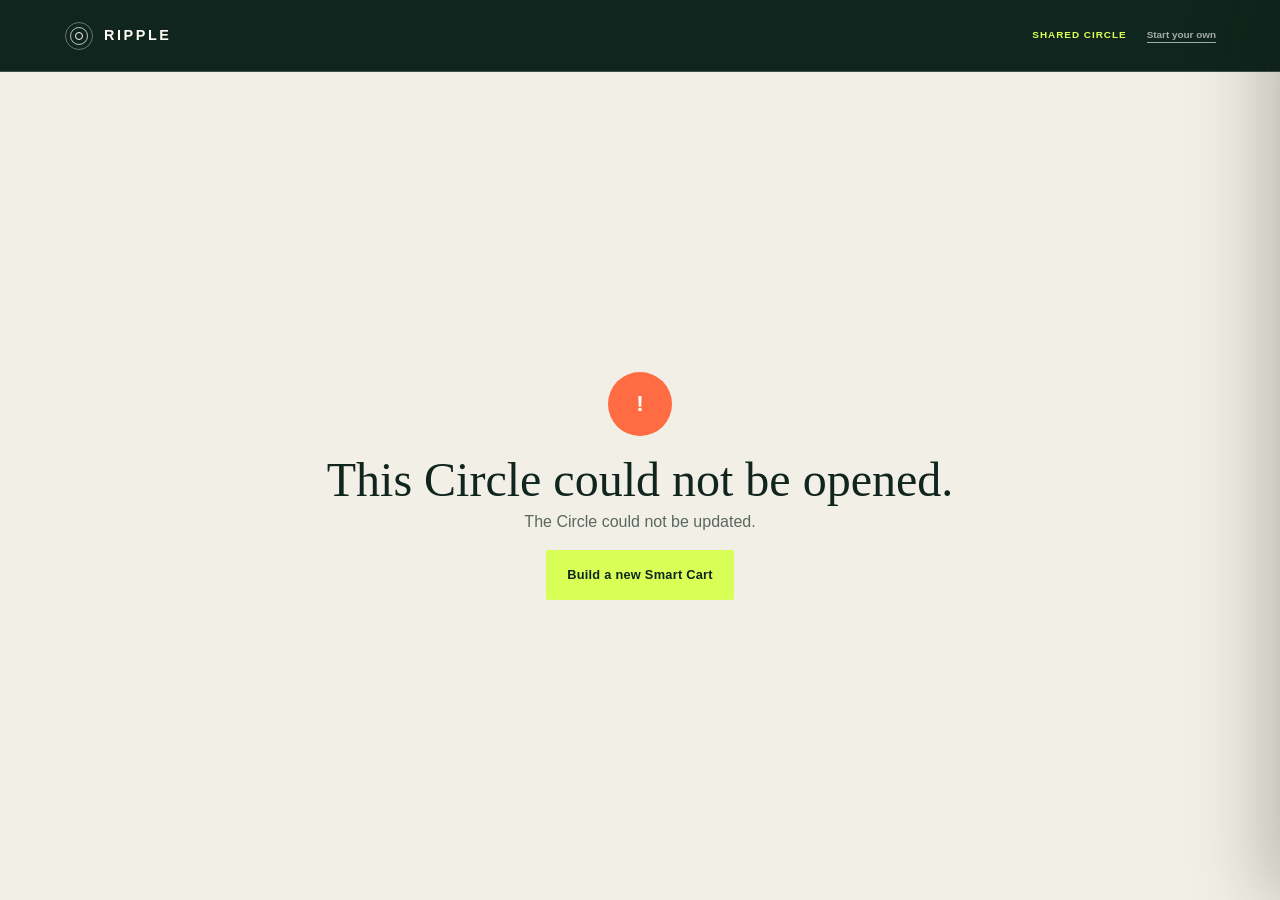
==== commit 08619d49: "Polish shared branding and workflow layouts" ====
--- a/circle.html
+++ b/circle.html
@@ -20,7 +20,7 @@
           <p class="circle-kicker"><span data-circle-status>Open Circle</span><b>·</b><span data-circle-location></span></p>
           <h1 data-circle-headline></h1>
           <p class="circle-statement" data-circle-statement></p>
-          <div class="circle-share-row"><button type="button" data-circle-share>Share Circle <span>↗</span></button><button type="button" data-circle-copy>Copy link</button><a data-circle-whatsapp target="_blank" rel="noopener">WhatsApp</a><a data-circle-facebook target="_blank" rel="noopener">Facebook</a></div>
+          <div class="circle-share-row"><button type="button" data-circle-share>Share Circle <span>↗</span></button><button type="button" data-circle-copy>Copy link</button><a class="social-icon social-icon--whatsapp" data-circle-whatsapp target="_blank" rel="noopener" aria-label="Share on WhatsApp" title="Share on WhatsApp"><svg viewBox="0 0 24 24" aria-hidden="true"><path d="M20 11.7a8 8 0 0 1-11.8 7L4 20l1.3-4A8 8 0 1 1 20 11.7Z"/><path d="M8.5 7.8c.3-.3.7-.2.9.2l1 1.8c.2.3.1.6-.1.9l-.6.7c.7 1.4 1.7 2.4 3.2 3l.7-.8c.2-.3.6-.4.9-.2l1.8.9c.4.2.5.6.3.9-.5.9-1.4 1.5-2.4 1.5-3.6-.3-6.5-3-7-6.6-.1-.9.4-1.8 1.3-2.3Z"/></svg><span class="sr-only">WhatsApp</span></a><a class="social-icon social-icon--facebook" data-circle-facebook target="_blank" rel="noopener" aria-label="Share on Facebook" title="Share on Facebook"><svg viewBox="0 0 24 24" aria-hidden="true"><path d="M14 21v-8h2.7l.4-3H14V8.1c0-.9.3-1.5 1.6-1.5h1.7V3.9c-.3 0-1.3-.1-2.5-.1-2.5 0-4.2 1.5-4.2 4.3V10H8v3h2.6v8H14Z"/></svg><span class="sr-only">Facebook</span></a></div>
         </div>
       </div>
 
--- a/site.css
+++ b/site.css
@@ -324,6 +324,7 @@
   letter-spacing: -.052em;
 }
 .section-intro > p:last-child { max-width: 690px; color: var(--muted); }
+.problem-section .section-intro h2 em { color: #236c4b; }
 
 .metric-wall { display: grid; grid-template-columns: repeat(4, 1fr); }
 .problem-metric { min-height: 360px; padding: 28px; display: flex; flex-direction: column; border-right: 1px solid var(--line); }
@@ -543,16 +544,7 @@
 /* Portal pages */
 .shell { width: min(100%, var(--max)); margin-inline: auto; padding-inline: 42px; }
 .header-inner { min-height: 74px; display: grid; grid-template-columns: auto 1fr auto; align-items: center; gap: 34px; }
-.header-inner .brand-mark, .brand--footer .brand-mark {
-  display: inline-flex;
-  align-items: center;
-  justify-content: center;
-  color: var(--ink);
-  background: var(--acid);
-  border-radius: 50%;
-  font-size: .7rem;
-  letter-spacing: 0;
-}
+.header-inner .brand-mark, .brand--footer .brand-mark { color: currentColor; }
 .primary-nav { justify-self: center; display: flex; align-items: center; gap: 28px; }
 .primary-nav a { color: rgba(255,255,255,.72); font-size: .78rem; font-weight: 750; }
 .primary-nav a:hover { color: var(--white); }
@@ -618,9 +610,9 @@
 .section-heading--split, .split-heading { display: grid; grid-template-columns: 1.1fr .7fr; align-items: end; gap: 8vw; }
 .section-heading--split > p, .split-heading > p { margin-bottom: 10px; }
 .step-sequence { margin: 0; padding: 0; display: grid; grid-template-columns: repeat(4, 1fr); list-style: none; border-top: 1px solid var(--ink); border-left: 1px solid var(--line); }
-.step-sequence li { min-height: 280px; padding: 22px; display: flex; flex-direction: column; border-right: 1px solid var(--line); border-bottom: 1px solid var(--line); }
+.step-sequence li { min-height: 215px; padding: 22px; display: flex; flex-direction: column; border-right: 1px solid var(--line); border-bottom: 1px solid var(--line); }
 .step-sequence__number { color: var(--muted); font-size: .61rem; font-weight: 900; }
-.step-sequence h3 { margin: auto 0 10px; font-size: 1.15rem; }
+.step-sequence h3 { margin: 46px 0 10px; font-size: 1.15rem; }
 .step-sequence p { margin: 0; color: var(--muted); font-size: .72rem; }
 
 .portal-workspace { padding: 105px 0; background: var(--paper-2); }
@@ -994,7 +986,7 @@
   .assurance-strip__inner { grid-template-columns: 1fr; padding-block: 10px; }
   .assurance-strip__inner span { padding: 9px 0; border-right: 0; border-bottom: 1px solid rgba(16,37,29,.2); }
   .step-sequence { grid-template-columns: 1fr; }
-  .step-sequence li { min-height: 230px; }
+  .step-sequence li { min-height: auto; }
   .choice-grid, .choice-grid--compact { grid-template-columns: 1fr; }
   .form-submit-row { align-items: stretch; flex-direction: column; }
   .amount-presets, .amount-options { grid-template-columns: 1fr 1fr; }
@@ -1055,6 +1047,7 @@
 .demo-access { margin-top: 30px; padding: 18px; background: var(--paper); border: 1px solid var(--line); }
 .demo-access > div { display: flex; justify-content: space-between; gap: 18px; font-size: .7rem; }
 .demo-access > div span { color: var(--muted); text-transform: uppercase; letter-spacing: .08em; }
+.demo-access > p { margin: 12px 0 0; color: var(--muted); font-size: .74rem; line-height: 1.55; }
 .demo-access dl { margin: 14px 0; display: grid; gap: 7px; }
 .demo-access dl div { display: grid; grid-template-columns: 72px 1fr; }
 .demo-access dt { color: var(--muted); font-size: .68rem; }
@@ -1204,7 +1197,7 @@
 .smart-hero .hero-lede { max-width: 720px; color: rgba(255,255,255,.68); }
 .smart-proof-line { margin-top: 38px; display: flex; flex-wrap: wrap; gap: 8px 26px; color: rgba(255,255,255,.52); font-size: .65rem; font-weight: 700; }
 .smart-proof-line span::before { content: "✓"; margin-right: 7px; color: var(--acid); }
-.smart-hero-cart { position: relative; padding: 24px; color: var(--ink); background: var(--white); border: 1px solid rgba(255,255,255,.2); box-shadow: 18px 18px 0 rgba(217,255,87,.12); transform: rotate(1deg); }
+.smart-hero-cart { position: relative; width: 100%; padding: 24px; color: var(--ink); background: var(--white); border: 1px solid rgba(255,255,255,.2); box-shadow: 18px 18px 0 rgba(217,255,87,.12); }
 .smart-cart-window { display: flex; justify-content: space-between; padding-bottom: 15px; border-bottom: 1px solid var(--line); font-size: .58rem; font-weight: 850; letter-spacing: .07em; }
 .smart-cart-outcome { padding: 28px 0; display: grid; grid-template-columns: auto 1fr; column-gap: 14px; align-items: center; }
 .smart-cart-outcome small { grid-column: 1 / -1; color: var(--muted); font-size: .6rem; text-transform: uppercase; }
@@ -1234,6 +1227,9 @@
 .smart-plan-form { display: grid; gap: 19px; }
 .smart-plan-form label, .smart-create-form label { display: grid; gap: 7px; color: var(--ink); font-size: .72rem; font-weight: 800; }
 .smart-plan-form input, .smart-plan-form select, .smart-plan-form textarea, .smart-create-form textarea { width: 100%; padding: 13px 14px; color: var(--ink); background: #faf8f3; border: 1px solid var(--line); border-radius: 0; }
+.smart-plan-form .input-prefix { display: block; }
+.smart-plan-form .input-prefix > span { z-index: 1; left: 14px; right: auto; color: var(--ink); pointer-events: none; }
+.smart-plan-form .input-prefix input { padding-left: 32px; }
 .smart-plan-form textarea, .smart-create-form textarea { resize: vertical; }
 .smart-form-grid { display: grid; grid-template-columns: 1fr 1fr; gap: 16px; }
 .smart-disclosure { margin: 0; padding: 13px 0 0; color: var(--muted); border-top: 1px solid var(--line); font-size: .6rem; }
@@ -1280,7 +1276,12 @@
 .circle-kicker { display: flex; gap: 10px; color: var(--acid); font-size: .63rem; font-weight: 850; letter-spacing: .09em; text-transform: uppercase; }
 .circle-hero h1 { max-width: 1020px; margin: 18px 0 24px; font: 400 clamp(3.4rem, 6.2vw, 7rem)/.9 var(--serif); letter-spacing: -.055em; }
 .circle-statement { max-width: 690px; color: rgba(255,255,255,.66); font-size: .95rem; }
-.circle-share-row { margin-top: 28px; display: flex; flex-wrap: wrap; justify-content: center; gap: 7px; }.circle-share-row button, .circle-share-row a { padding: 10px 13px; color: var(--white); background: rgba(255,255,255,.06); border: 1px solid var(--line-light); cursor: pointer; font-size: .64rem; font-weight: 800; }.circle-share-row button:first-child { color: var(--ink); background: var(--acid); border-color: var(--acid); }
+.circle-share-row { margin-top: 28px; display: flex; flex-wrap: wrap; justify-content: center; gap: 7px; }.circle-share-row button, .circle-share-row a { min-height: 42px; padding: 10px 13px; color: var(--white); background: rgba(255,255,255,.06); border: 1px solid var(--line-light); cursor: pointer; font-size: .64rem; font-weight: 800; }.circle-share-row button:first-child { color: var(--ink); background: var(--acid); border-color: var(--acid); }
+.circle-share-row .social-icon { width: 42px; padding: 9px; display: inline-grid; place-items: center; border-radius: 50%; }
+.circle-share-row .social-icon svg { width: 21px; height: 21px; fill: none; stroke: currentColor; stroke-width: 1.7; stroke-linecap: round; stroke-linejoin: round; }
+.circle-share-row .social-icon--whatsapp { color: #10251d; background: #8de0bd; border-color: #8de0bd; }
+.circle-share-row .social-icon--facebook { color: #fff; background: #1877f2; border-color: #1877f2; }
+.circle-share-row .social-icon--facebook svg { fill: currentColor; stroke: none; }
 .circle-command { position: relative; z-index: 2; margin-top: -35px; display: grid; grid-template-columns: .8fr 1.2fr; gap: 18px; align-items: stretch; }
 .circle-progress-card, .circle-package-card, .circle-story-card, .circle-friends-card { background: var(--white); border: 1px solid var(--line); }
 .circle-progress-card { padding: 30px; }
@@ -1306,5 +1307,5 @@
 }
 @media (max-width: 600px) {
   .smart-hero-grid { padding-block:55px; }.smart-hero h1 { font-size:3.6rem; }.smart-hero-cart { padding:18px; }.smart-builder { padding-block:60px; }.smart-builder-steps { grid-template-columns:1fr; }.smart-form-grid { grid-template-columns:1fr; }.smart-results > header, .smart-create-form { grid-template-columns:1fr; display:grid; }.smart-success-actions { width:100%; flex-direction:column; }.share-link-field { grid-template-columns:1fr; }.share-link-field button { min-height:42px; }.smart-principle-grid { grid-template-columns:1fr; }.smart-principle-grid article { min-height:200px; border-right:0; }.smart-principle-grid h3 { margin-top:50px; }
-  .circle-header > div span { display:none; }.circle-hero h1 { font-size:3.4rem; }.circle-share-row a { display:none; }.circle-progress-card, .circle-package-card, .circle-story-card, .circle-friends-card { padding:22px; }.circle-package-card > header { align-items:flex-start; }.checkout-presets { grid-template-columns:1fr 1fr; }
-}
+  .circle-header > div span { display:none; }.circle-hero h1 { font-size:3.4rem; }.circle-progress-card, .circle-package-card, .circle-story-card, .circle-friends-card { padding:22px; }.circle-package-card > header { align-items:flex-start; }.checkout-presets { grid-template-columns:1fr 1fr; }
+}
